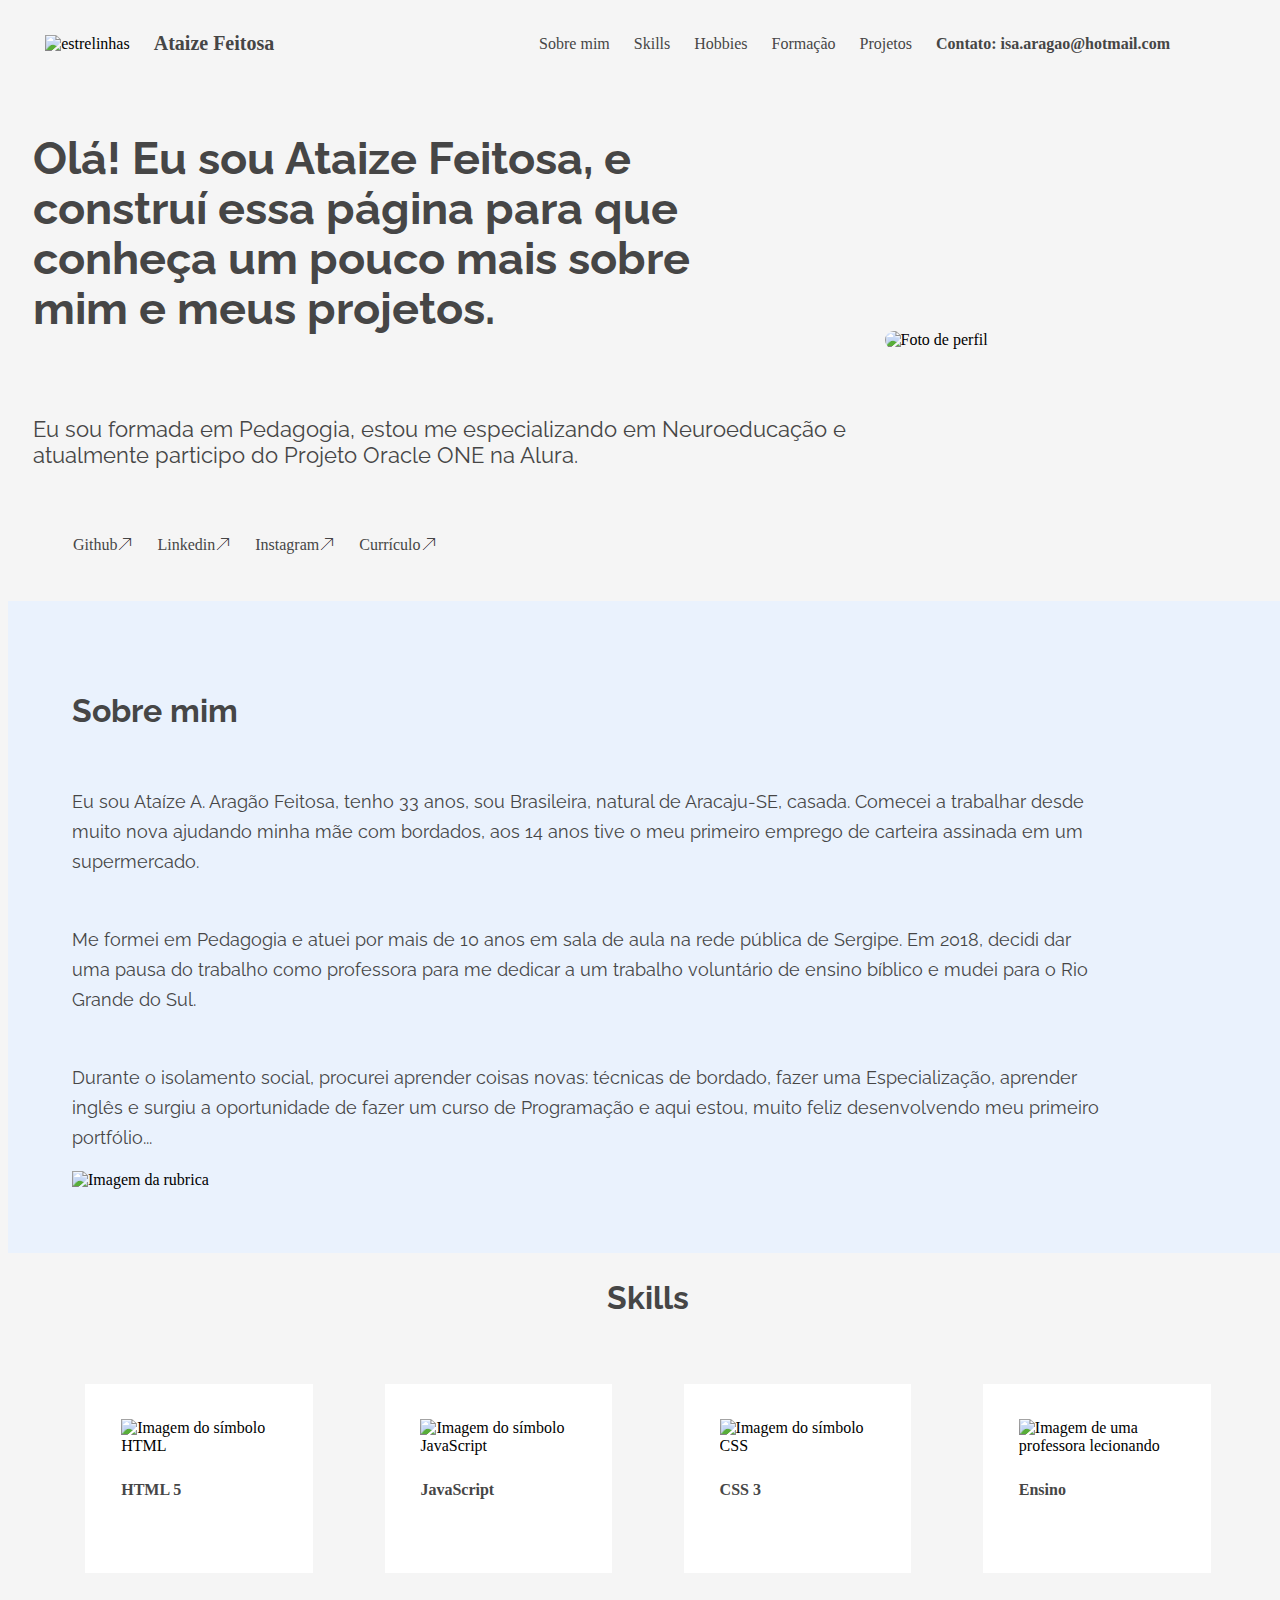
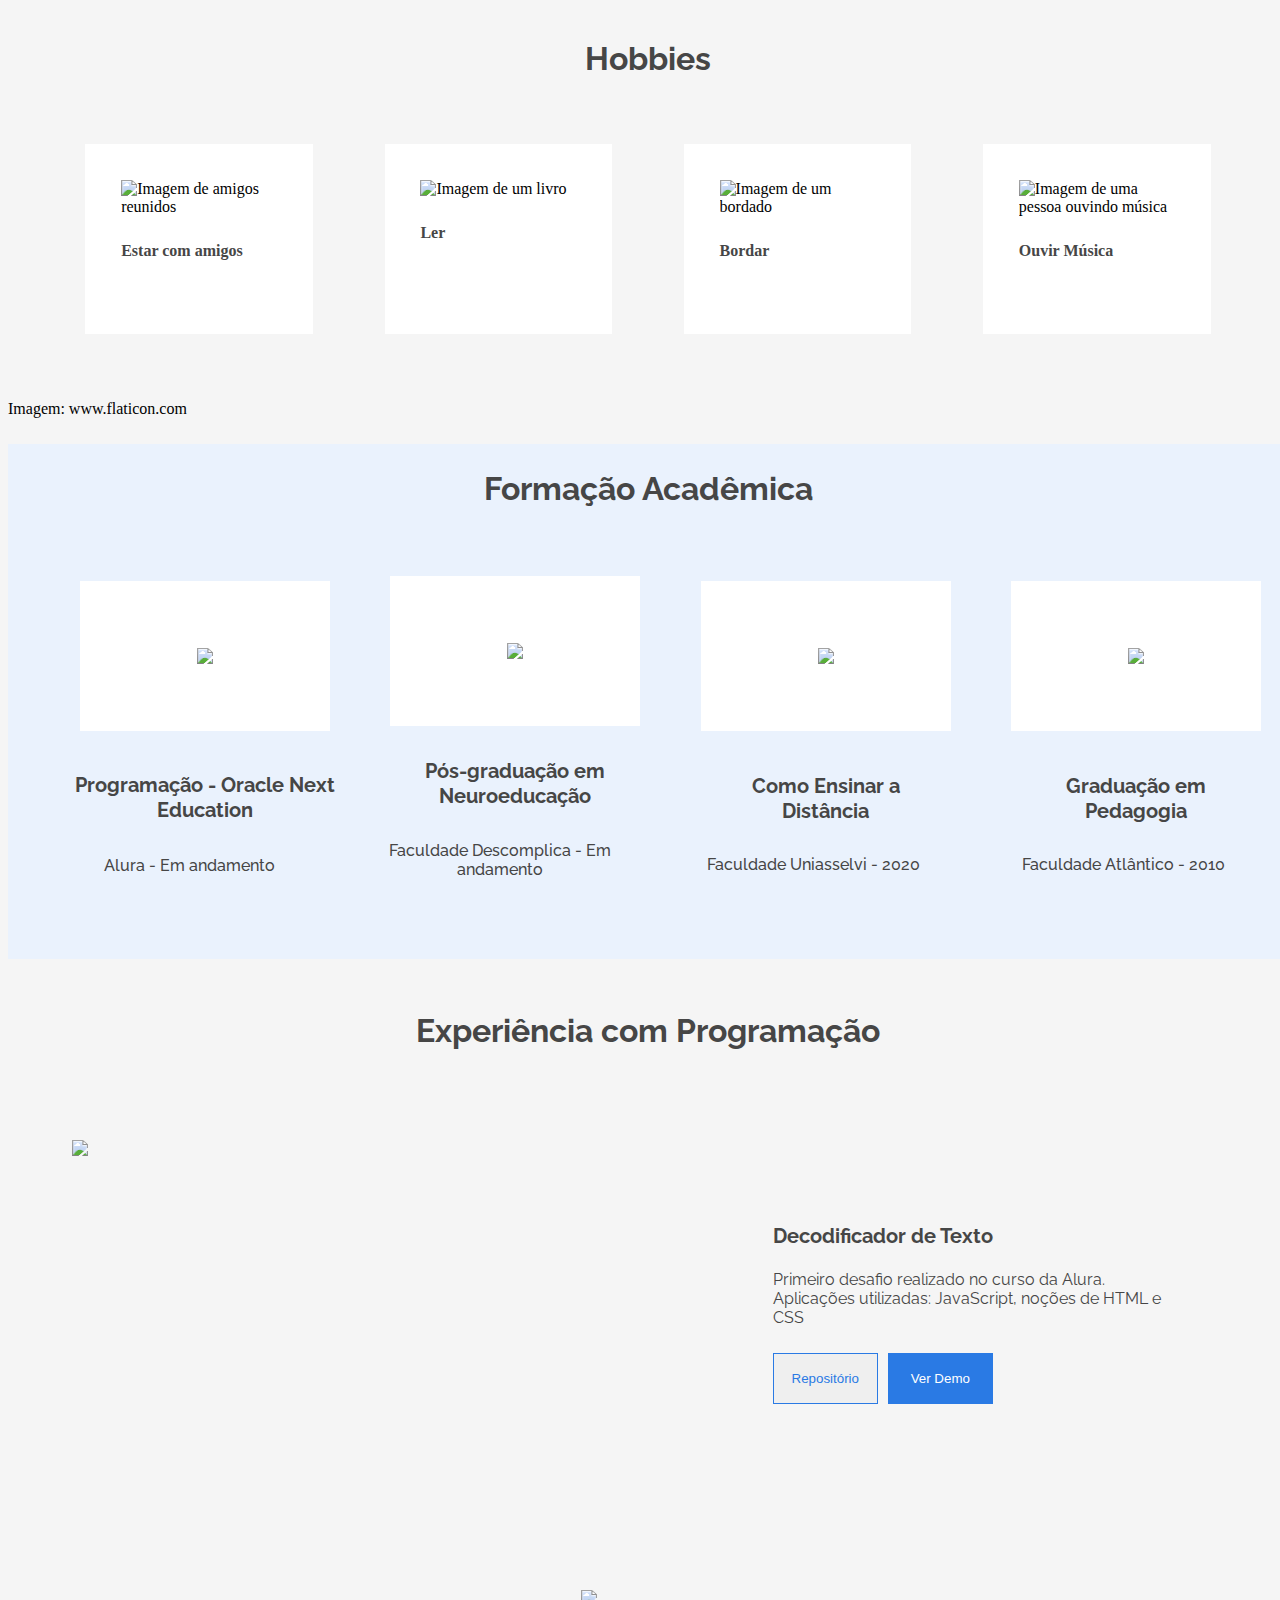
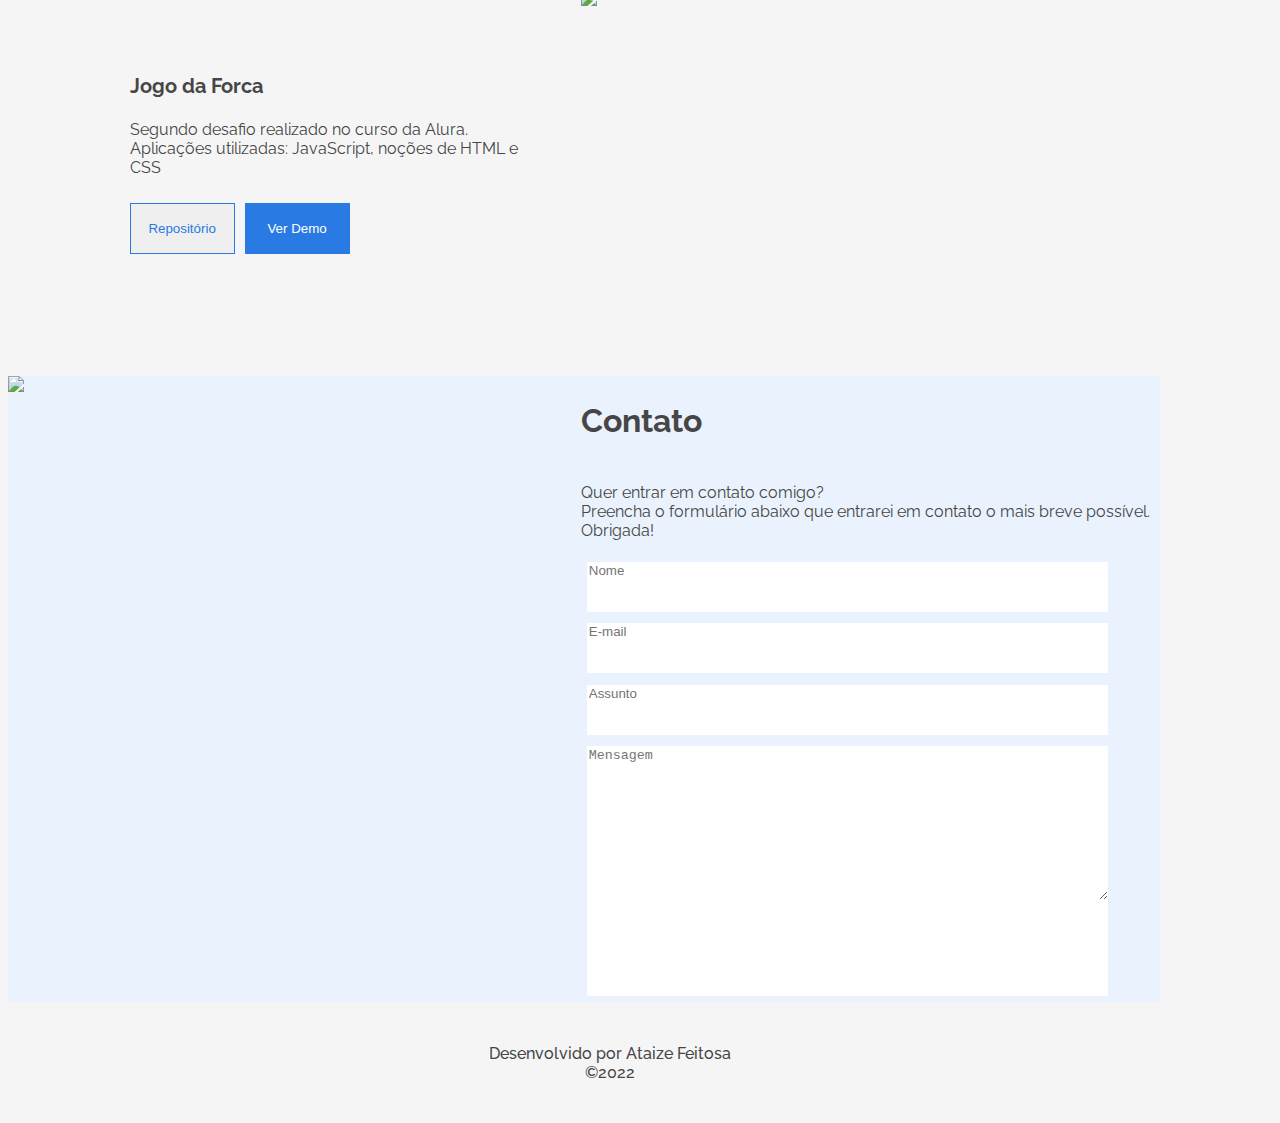
==== index.html @ f6148234 "Melhorando Portfólio" ====
<!DOCTYPE html>
<html lang="pt-br">
	<head>
		<meta charset="UTF-8">
		<meta name="viewport" content="width=device-width initial-scale=1.0">
		<title>Ataize Feitosa</title>
		<link rel="preconnect" href="https://fonts.googleapis.com">
		<link rel="preconnect" href="https://fonts.gstatic.com" crossorigin>
		<link href="https://fonts.googleapis.com/css2?family=Raleway:wght@400;700&display=swap" rel="stylesheet">
		<link rel="stylesheet" href="./css/reset.css">
		<link rel="stylesheet" href="./css/style.css">
		
	</head>
	<body>
		<header class="cabecalho">
		<div class="cabecalho__principal">
			<img class="cabecalho__imagem" alt="estrelinhas" src="./css/apresentacao/vetor.png"><a class="cabecalho__nome" href="#ataize">Ataize Feitosa</a>			
			<nav class="cabecalho__itens">
				<a class="cabecalho__item" href="#sobre-ataize">Sobre mim</a>
				<a class="cabecalho__item" href="#minhas-skills">Skills</a>
				<a class="cabecalho__item" href="#meus-hobbies">Hobbies</a>
				<a class="cabecalho__item" href="#minha-formacao">Formação</a>
				<a class="cabecalho__item" href="#meus-projetos">Projetos</a>	
				<a class="cabecalho__item email" href="#meu-contato">Contato: isa.aragao@hotmail.com</a>
			</nav>
		</div>
	</header>
		<main>
			<section class="menu">
				
				<section class="menu__principal">
					<h1 class="menu__titulo" id="ataize"> Olá! Eu sou Ataize Feitosa, e construí essa página para que conheça um pouco mais sobre mim e meus projetos.</h1>
					<p class="menu__descricao">Eu sou formada em Pedagogia, estou me especializando em Neuroeducação e atualmente participo do Projeto Oracle ONE na Alura.</p>
					<nav>
						<ul class="menu__redes">
							<a class="menu__rede" href="https://github.com/Ataize">Github</a>
							<a class="menu__rede" href="https://www.linkedin.com/in/ataizefeitosa/">Linkedin</a>
							<a class="menu__rede" href="https://www.instagram.com/ataizefeitosa/">Instagram</a>
							<a class="menu__rede">Currículo</a>
						</ul>
					</nav>

				</section>
				<img class="menu__foto" alt="Foto de perfil" src="./css/apresentacao/foto.png">
			</section>

			<section class="sobre" id="sobre-ataize">
				<div class="sobre__caixa">
					<h2 class="sobre__subtitulo">Sobre mim</h2>

					<p class="sobre__texto">Eu sou Ataíze A. Aragão Feitosa, tenho 33 anos, sou Brasileira, natural de Aracaju-SE, casada. Comecei a trabalhar desde muito nova ajudando minha mãe com bordados, aos 14 anos tive o meu primeiro emprego de carteira assinada em um supermercado.</p>

					<p class="sobre__texto">Me formei em Pedagogia e atuei por mais de 10 anos em sala de aula na rede pública de Sergipe. Em 2018, decidi dar uma pausa do trabalho como professora para me dedicar a um trabalho voluntário de ensino bíblico e mudei para o Rio Grande do Sul.</p>

					<p class="sobre__texto">Durante o isolamento social, procurei aprender coisas novas: técnicas de bordado, fazer uma Especialização, aprender inglês e surgiu a oportunidade de fazer um curso de Programação e aqui estou, muito feliz desenvolvendo meu primeiro portfólio...</p>
					<img class="sobre__rubrica" alt="Imagem da rubrica" src="./css/sobre/rubrica.png">
				</div>
			</section>

			<section class="Skills">
				
				<div class="skills__caixa">
					<h2 class="subtitulo" id="minhas-skills">Skills</h2>
					<nav>
						<ul class="skills__itens">
							<li class="skills__item"><img class="skills__imagem" alt="Imagem do símbolo HTML" src="./css/skills/html3.png"><p class="skills__descricao">HTML 5</p></li>
							<li class="skills__item"><img class="skills__imagem" alt="Imagem do símbolo JavaScript" src="./css/skills/js3.png"><p class="skills__descricao">JavaScript</p></li>
							<li class="skills__item"><img class="skills__imagem" alt="Imagem do símbolo CSS" src="./css/skills/css3.png"><p class="skills__descricao">CSS 3</p></li>
							<li class="skills__item"><img class="skills__imagem" alt="Imagem de uma professora lecionando" src="./css/skills/aula.png"><p class="skills__descricao">Ensino</p></li>
						</ul>			
					</nav>
				
					<h2 class="subtitulo" id="meus-hobbies">Hobbies</h2>
					<nav>
						<ul class="skills__itens">
							<li class="skills__item"><img class="skills__imagem" alt="Imagem de amigos reunidos" src="./css/hobbies/amigo.png"><p class="skills__descricao">Estar com amigos</p></li>
							<li class="skills__item"><img class="skills__imagem" alt="Imagem de um livro" src="./css/hobbies/ler.png"><p class="skills__descricao">Ler</p></li>
							<li class="skills__item"><img class="skills__imagem" alt="Imagem de um bordado" src="./css/hobbies/bordado.png"><p class="skills__descricao">Bordar</p></li>
							<li class="skills__item"><img class="skills__imagem" alt="Imagem de uma pessoa ouvindo música" src="./css/hobbies/musica.png"><p class="skills__descricao">Ouvir Música</p></li>
						</ul href="https://www.flaticon.com/br/autores/srip" class="fonte">Imagem: www.flaticon.com			
					</nav>
				</div>
			</section>

			<section class="formacao">
				<h2 class="formacao__subtitulo" id="minha-formacao">Formação Acadêmica</h2>
				<section class="formacao__instituicao">
					<div class="formacao__caixa">
                   		<div class="formacao__imagem"><img src="./css/formacao/alura.png"></div>
                   		<div class="formacao__conteudo">
                        	<h4 class="formacao__titulo">Programação - Oracle Next Education</h4>
                        	<p class="formacao__descricao">Alura - Em andamento</p>
                    	</div>
                 </div>

                 <div class="formacao__caixa">
                   <div class="formacao__imagem"><img src="./css/formacao/descomplica1.png"></div>
                   <div class="formacao__conteudo">
                        <h4 class="formacao__titulo">Pós-graduação em Neuroeducação</h4>
                        <p class="formacao__descricao">Faculdade Descomplica - Em andamento</p>
                    </div>
                 </div>

                  <div class="formacao__caixa">
                   <div class="formacao__imagem"><img src="./css/formacao/uniasselvi1.jpg"></div>
                    <div class="formacao__conteudo">
                        <h4 class="formacao__titulo">Como Ensinar a Distância</h4>
                        <p class="formacao__descricao">Faculdade Uniasselvi - 2020</p>
                    </div>
                 </div>

                  <div class="formacao__caixa">
                   <div class="formacao__imagem"><img src="./css/formacao/atlantico.jpeg"></div>
                    <div class="formacao__conteudo">
                        <h4 class="formacao__titulo">Graduação em Pedagogia</h4>
                        <p class="formacao__descricao">Faculdade Atlântico - 2010</p>
                    </div>
                 </div>
			</section>
               
			</section>

			<section class="experiencia" id="meus-projetos">
				<h2 class="experiencia__titulo">Experiência com Programação</h2>
				
				<div class="experiencia__projetos">
					<img src="./css/experiencia/decodificador.png" class="experiencia__imagem">
					<div class="experiencia__projeto">
						<h4 class="experiencia__nome">Decodificador de Texto</h4>
						<p class="experiencia__descricao">Primeiro desafio realizado no curso da Alura.<br> Aplicações utilizadas: JavaScript, noções de HTML e CSS</p>
						<div class="experiencia__botoes"><a href="https://github.com/Ataize/ChallengeOne-Decodificador"><button class="experiencia__repositorio">Repositório</button></a>
						<a href="https://ataize.github.io/ChallengeOne-Decodificador/"><button class="experiencia__demo">Ver Demo</button></a></div>
					</div>
				</div>
				<div class="experiencia__projetos">
					<div class="experiencia__projeto">
						<h4 class="experiencia__nome">Jogo da Forca</h4>
						<p class="experiencia__descricao">Segundo desafio realizado no curso da Alura.<br> Aplicações utilizadas: JavaScript, noções de HTML e CSS</p>
						<div class="experiencia__botoes"><a href="https://github.com/Ataize/Jogo-da-Forca--ChallengeONE"><button class="experiencia__repositorio">Repositório</button></a>
						<a href="https://ataize.github.io/Jogo-da-Forca--ChallengeONE/"><button class="experiencia__demo">Ver Demo</button></a></div>
					</div>
					<img src="./css/experiencia/forca.png" class="experiencia__imagem">
				</div>
			</section>

			<section class="contato" id="meu-contato">
				<img class="contato__imagem" src="./css/contato.png">
				<div class="contato__caixa">
					<h2 class="sobre__subtitulo">Contato</h2>
					<p class="contato__descricao">Quer entrar em contato comigo?<br>Preencha o formulário abaixo que entrarei em contato o mais breve possível.<br> Obrigada!</p>
					<form class="contato__formulario">
						<div class="contato__informacao">
						<input class="contato__input" type="text" id="nomesobrenome" class="input-padrao" required placeholder="Nome"></div>
						

						<div class="contato__informacao" ><input class="contato__input" type="email" id="e-mail" class="input-padrao" required placeholder="E-mail"></div>

						<div  class="contato__informacao"><input class="contato__input" type="text" id="assunto" class="input-padrao" required placeholder="Assunto"></div>

						<div class="contato__informacao mensagem"><textarea class="contato__input" cols="70" rows="10" id="mensagem" class="input-padrao" placeholder="Mensagem"></textarea required></div>
				</div>
				
			</section>
		</main>
			
		<footer>
			<p class="rodape">Desenvolvido por Ataize Feitosa <br>&copy;2022</p>
	</footer>
	</body>	
</html>
---- css/style.css ----
body {
	background: #f5f5f5;
	width: 100%;
}
.cabecalho {
	background: #F5F5F5;
	width: 97%;
}
.cabecalho__principal {
	display: flex;
	align-items: center;
	margin-left: 3%;
 }
.cabecalho__nome {
	display: flex;
	height: 20%;
	width: 30%;
	margin: 2%;
	text-decoration: none;
	font-weight: bold;
	color: #464646;
	font-size: 20px;

}
.cabecalho__nome:hover {
	font-size: 25px;
	font-weight: bold;
}
.cabecalho__item {
	display: flex-row;
	text-decoration: none;
	padding-right: 20px;
	color: #464646;

}
.cabecalho__item:hover {
	font-size: 1.1em;
	font-weight: bold;
}
.email {
	font-weight: bold;
}
.menu {
	
	display: flex;
	flex-direction: row;
	justify-content: space-evenly;
	align-items: center;
	width: 90%;
}
.menu__foto {	
	
	position: static;
	width: 30%;
	height: 30%;
	border-radius: 180px;
}
.menu__principal {
	display: flex;
	flex-direction: column;
	align-items: flex-start;
	padding: 25px;
	width: 90%;
}
.menu__titulo {
	font-family: Raleway;
	font-style: normal;
	font-weight: bold;
	font-size: 45px;
	line-height: 50px;
	color: #464646;
	width: 90%;
}
.menu__descricao {
	font-family: Raleway;
	font-style: normal;
	font-weight: normal;
	font-size: 22px;
	line-height: 26px;
	color: #464646;
	padding-top: 30px;

}
.menu__redes {
	position: static;
	width: 467px;
	height: 24px;
	left: 0px;
	top: 222px;
	padding-top: 30px;
	text-decoration: none;top: 132px

}
.menu__rede {

	text-decoration: none;
	flex: none;
	order: 2;
	flex-grow: 0;
	margin: 14px 0px;
	color: #464646;
	margin-right: 20px;
}
.menu__rede:after {
	content: "🡥";
}
.menu__rede:hover {
	cursor: pointer;
	font-weight: bold;
}
.sobre {
	background: #EAF2FD;
	display: flex;
	flex-direction: column;
	align-items: center;
	padding: 64px;
	position: static;
	width: 90%;
	height: 30%;
	left: 0px;
	top: 520px;
}
.sobre__subtitulo {
	font-family: Raleway;
	font-size: 32px;
	font-style: normal;
	font-weight: 700;
	line-height: 38px;
	letter-spacing: 0em;
	text-align: left;
	color: #464646;
}
.sobre__texto {
	font-family: Raleway;
	font-style: normal;
	font-weight: normal;
	font-size: 18px;
	line-height: 30px;
	color: #464646;
	padding-top: 30px;
	width: 90%;
}
.sobre__rubrica {
	position: static;
	width: 140px;
	height: 52px;
	left: 0px;
	top: 203px;
}
.skills {
	display: flex;
	flex-direction: row;
	flex-wrap: wrap;
	align-items: flex-start;
}

.subtitulo {
	font-family: Raleway;
	font-style: normal;
	font-weight: bold;
	font-size: 32px;
	line-height: 38px;
	text-align: center;
	color: #464646;
}
.skills__itens {
	display: flex;
	flex-direction: row;
	justify-content: space-around;
	flex-wrap: wrap;
	margin: 2%;
	padding: 16px;

	
}
.skills__item {
	background: #FFFFFF;
	width: 156px;
	height: 118px;
	margin: 2%;
	display: flex;
	flex-direction: column;
	align-items: flex-start;
	padding: 3%;
	flex-wrap: wrap;

}
.skills__descricao {
	padding: 10px 0 0 0;
	color: #464646;
	font-weight: bold;
}
.fonte {
	font-size: 1px;
	align-self: flex-end;
}
.formacao {
	background: #EAF2FD;
	width: 100%;
	
}
.formacao__subtitulo {
	font-family: Raleway;
	font-size: 32px;
	font-style: normal;
	font-weight: bold;
	line-height: 38px;
	letter-spacing: 0em;
	text-align: center;
	color: #464646;
	padding: 2%;
}
.formacao__instituicao {
	display: flex;
	flex-direction: row;
	flex-wrap: wrap;
	justify-content: space-around;
	margin: 2%;
	padding: 16px;
	width: 97%;
}
.formacao__caixa {
	
	display: flex;
	flex-direction: column;
	margin-bottom: 3rem;
	width: 25%;
	justify-content: space-around;
	align-items: center;
}	
.formacao__imagem {
	background: #FFFFFF;
	display: flex;
	flex-direction: row;
	justify-content: space-around;
	align-items: center;
	
	width: 250px;
	height: 150px;
	
}
.formacao__titulo{

	font-family: Raleway;
	font-style: normal;
	font-weight: bold;
	font-size: 20px;
	line-height: 25px;
	color: #464646;
	padding: 2%;
	justify-content: center;
	text-align: center;
	
}
.formacao__descricao {
	font-family: Raleway;
	font-style: normal;
	font-weight: 500;
	font-size: 16px;
	line-height: 19px;
	color: #464646;
	width: 90%;
	text-align: center;
}
.experiencia {
	display: flex;
	flex-direction: column;
	justify-content: center;
}
.experiencia__titulo {
	font-family: Raleway;
	font-style: normal;
	font-weight: bold;
	font-size: 32px;
	line-height: 38px;
	text-align: center;
	color: #464646;
}
.experiencia__projetos {
	display: flex;
	justify-content: space-around;
	margin: 5%;
}
.experiencia__imagem {
	width: 60%;
}
.experiencia__projeto {
	display: flex;
	flex-direction: column;
	justify-content: center;
	margin: 5%;
}
.experiencia__nome {
	font-family: Raleway;
	font-style: normal;
	font-weight: bold;
	font-size: 20px;
	line-height: 25px;
	color: #464646;
	justify-content: center;
	text-align: left;
	margin-bottom: 5px;
}
.experiencia__descricao {
	font-family: Raleway;
	font-style: normal;
	font-size: 16px;
	line-height: 19px;
	color: #464646;
}
.experiencia__botoes {
	display: flex;
	flex-direction: row;
	align-items: flex-start;
	padding: 0px;
	margin-top: 10px;
}
.experiencia__repositorio {
	position: static;
	width: 105px;
	height: 51px;
	left: 132px;
	top: 0px;
	color: #2A7AE4;
	border: 1px solid #2A7AE4;
	box-sizing: border-box;
	margin-right: 10px;
}
.experiencia__repositorio:hover {
	cursor: pointer;
	font-weight: bold;
	color: #5595E9;
	border: 2px solid #5595E9;
}
.experiencia__demo {
	position: static;
	width: 105px;
	height: 51px;
	left: 132px;
	top: 0px;
	background: #2A7AE4;
	border: 1px solid #2A7AE4;
	box-sizing: border-box;
	color: white;
	transform: 1s;
}
.experiencia__demo:hover {
	cursor: pointer;
	font-weight: bold;
	background: #4D4DFF;
}
.contato {
	background: #EAF2FD;
	width: 90%;
	display: flex;
	
}
.contato__imagem {
	position: static;
	width: 60%;
	
	left: 0px;
	top: 65.5px;
}
.contato__caixa {
	display: flex;
	flex-direction: column;
	padding-left: 5%;

}
.contato__descricao {
	font-family: Raleway;
	font-style: normal;
	font-size: 16px;
	line-height: 19px;
	color: #464646;
	
}
.contato__formulario {
	display: flex;
	flex-direction: column;
	align-items: flex-start;
	padding: 0px;
	
}
.contato__informacao {
	display: flex;
	flex-direction: column;
	background: white;
	font-family: Raleway;
	font-style: normal;
	font-size: 16px;
	font-weight: 500;
	line-height: 19px;
	color: #464646;
	width: 90%;
	height: 50px;
	left: 0px;
	top: 264px;
	margin: 1%;


}
.mensagem {
	height: 250px;
}
.contato__input {
	border: none;
}
.rodape {
	text-align: center;
	font-family: Raleway;
	font-style: normal;
	font-weight: 500;
	font-size: 16px;
	line-height: 19px;
	color: #464646;
	width: 90%;
	padding: 2%;
}

#fonte {
	font-size: 1%;
	text-align: right;
}
@media (max-width: 768px){
	.cabecalho__item {
		display:none;
	}
	.email {
		font-family: Relaway;
		color: #464646;
		display: flex;
		font-weight: normal;
		align-self: flex-start;
		
	}
	.menu {
		display: flex;
		flex-direction: column;
		align-items: flex-start;
		width: 100%;
	}
	
	.menu__foto {
		order:  -1;
	}
	.menu__principal {
		display: flex;
		flex-direction: column;
		
	
	}
	.menu__titulo {
		font-size: 30px;
		line-height: 35px;
		width: 100%;
		text-align: justify;

	}
	.menu__rede {
		margin: auto;
	}
	.sobre {
		display: flex;
		justify-content: center;
		padding-left: 64px;
		
		
	}
	.skills {
		display: flex;
		flex-direction: column;
		align-items: center;
		padding: 16px;
	}
	.formacao__instituicao {
		display: flex;
		flex-direction: column;
		align-items: center;
		padding: 16px;
	}

	.experiencia__projetos {
		display: flex colum;
		justify-content: center;
		flex-wrap: wrap;
	}

	.experiencia__imagem {
		width: 100%;
		order: -1;
	}
	.contato {
		display: flex;
		flex-direction: column;
		flex-wrap: wrap;
	}

}
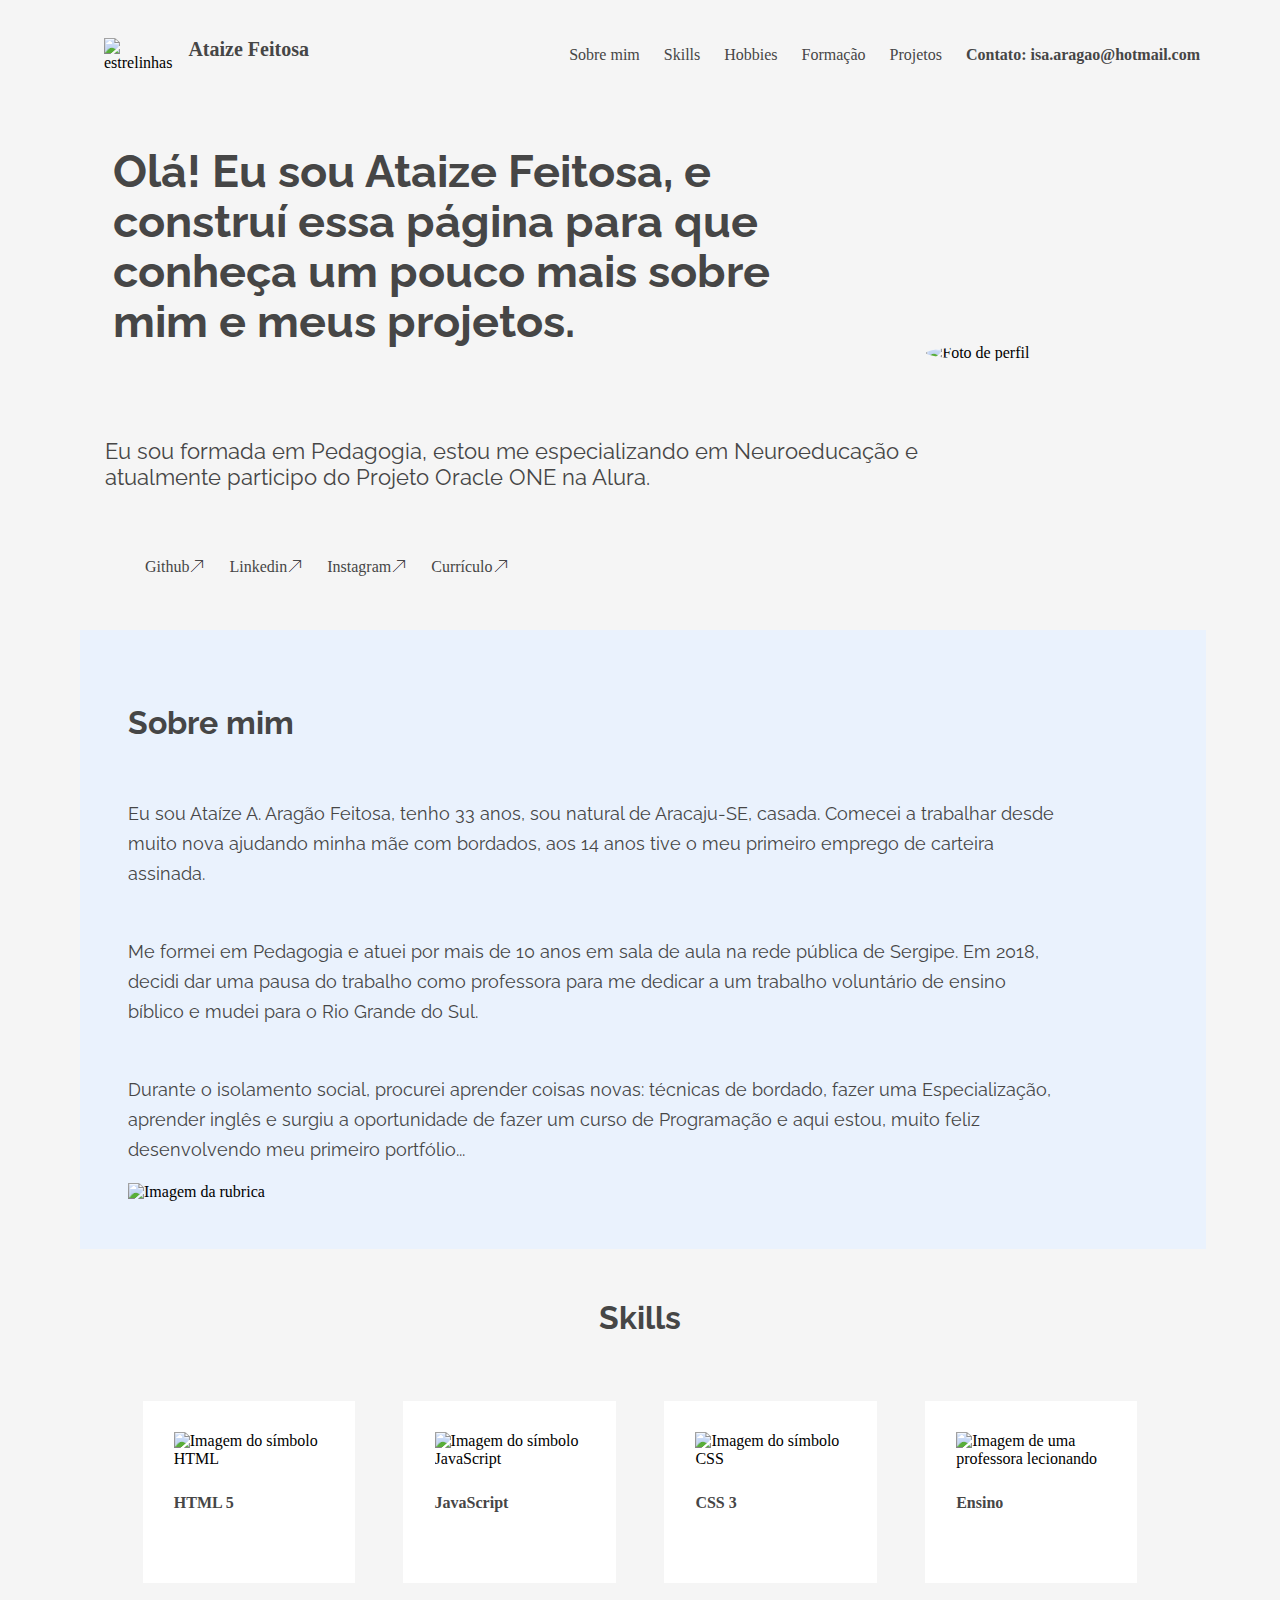
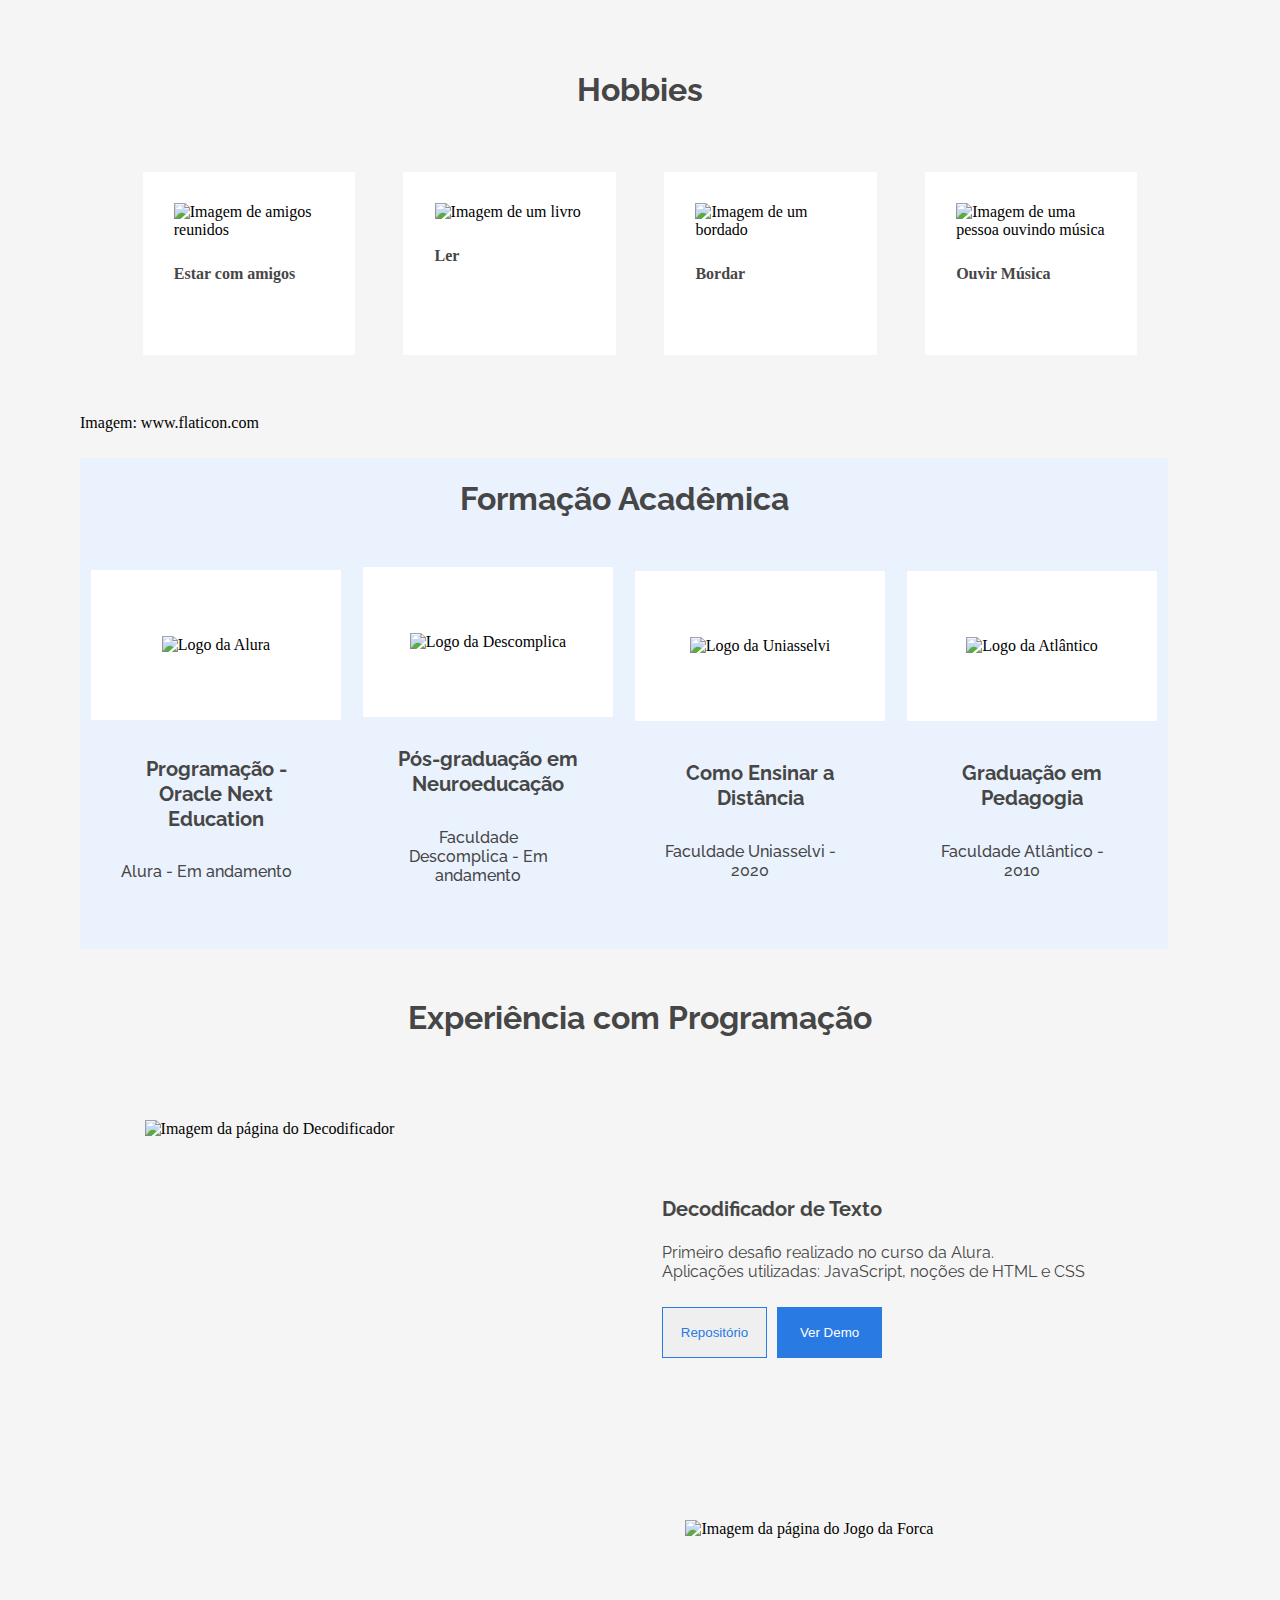
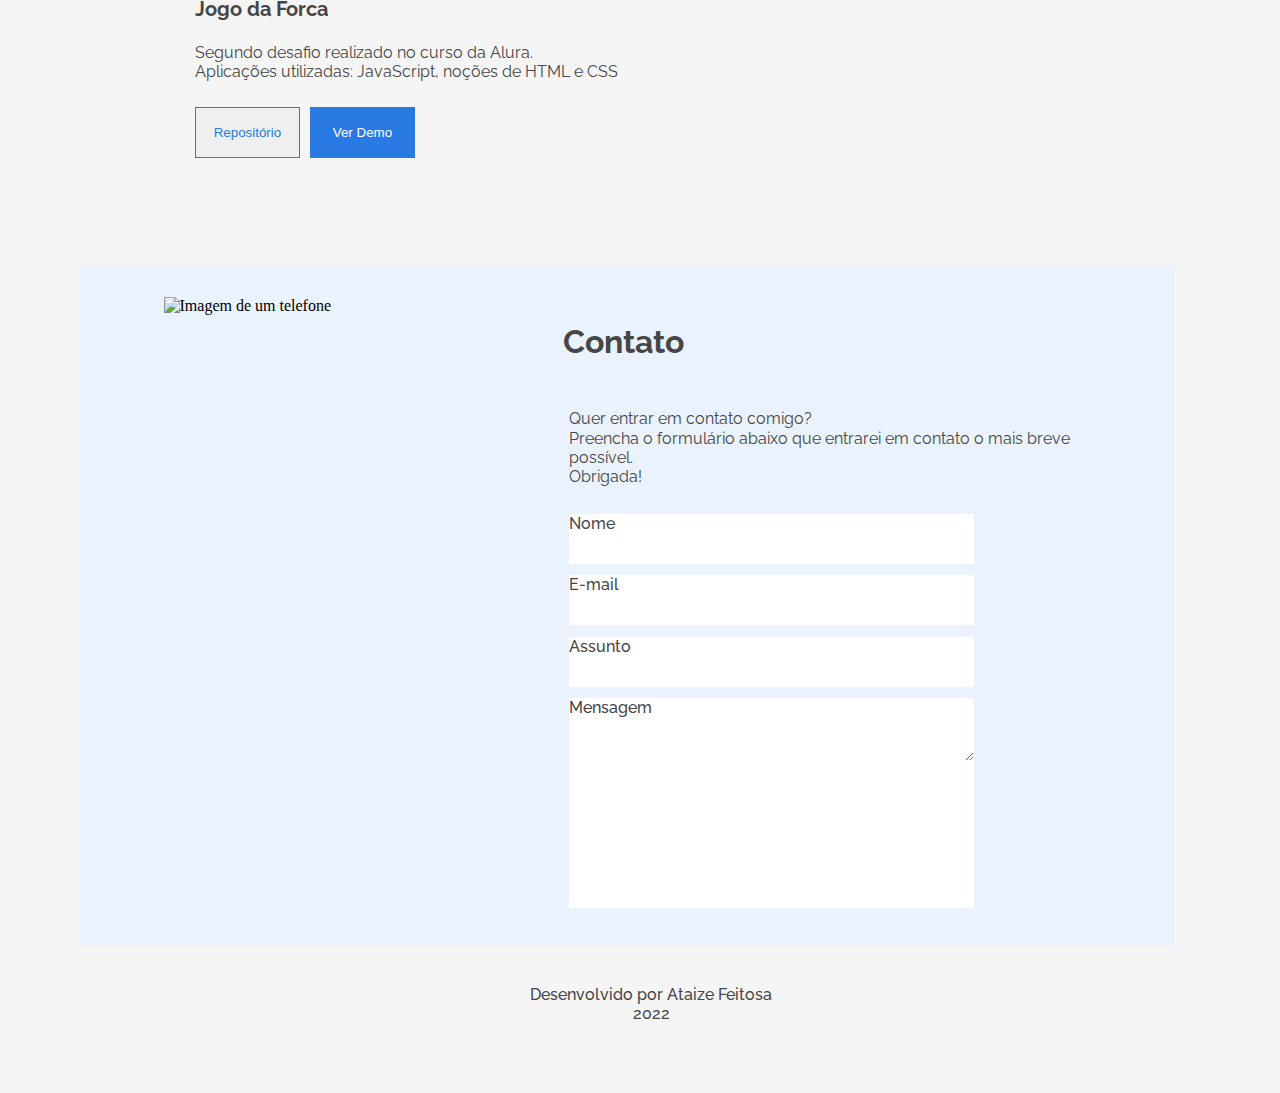
==== commit be976e39: "Ajustes portfólio" ====
--- a/index.html
+++ b/index.html
@@ -8,13 +8,25 @@
 		<link rel="preconnect" href="https://fonts.gstatic.com" crossorigin>
 		<link href="https://fonts.googleapis.com/css2?family=Raleway:wght@400;700&display=swap" rel="stylesheet">
 		<link rel="stylesheet" href="./css/reset.css">
-		<link rel="stylesheet" href="./css/style.css">
+		<link rel="stylesheet" href="./css/base.css">
+		<link rel="stylesheet" href="./css/cabecalho.css">
+		<link rel="stylesheet" href="./css/menu.css">
+		<link rel="stylesheet" href="./css/sobre.css">
+		<link rel="stylesheet" href="./css/skills.css">
+		<link rel="stylesheet" href="./css/formacao.css"
+		><link rel="stylesheet" href="./css/experiencia.css">
+		<link rel="stylesheet" href="./css/contato.css">
+		<link rel="stylesheet" href="./css/rodape.css">
+
 		
 	</head>
 	<body>
 		<header class="cabecalho">
 		<div class="cabecalho__principal">
-			<img class="cabecalho__imagem" alt="estrelinhas" src="./css/apresentacao/vetor.png"><a class="cabecalho__nome" href="#ataize">Ataize Feitosa</a>			
+			<div class="cabecalho__principal-nome">
+			<img class="cabecalho__imagem" alt="estrelinhas" src="./img/vetor.png"><a class="cabecalho__nome" href="#ataize">Ataize Feitosa</a>
+			</div>
+			<div>			
 			<nav class="cabecalho__itens">
 				<a class="cabecalho__item" href="#sobre-ataize">Sobre mim</a>
 				<a class="cabecalho__item" href="#minhas-skills">Skills</a>
@@ -23,6 +35,7 @@
 				<a class="cabecalho__item" href="#meus-projetos">Projetos</a>	
 				<a class="cabecalho__item email" href="#meu-contato">Contato: isa.aragao@hotmail.com</a>
 			</nav>
+			</div>
 		</div>
 	</header>
 		<main>
@@ -31,7 +44,7 @@
 				<section class="menu__principal">
 					<h1 class="menu__titulo" id="ataize"> Olá! Eu sou Ataize Feitosa, e construí essa página para que conheça um pouco mais sobre mim e meus projetos.</h1>
 					<p class="menu__descricao">Eu sou formada em Pedagogia, estou me especializando em Neuroeducação e atualmente participo do Projeto Oracle ONE na Alura.</p>
-					<nav>
+					<nav class="menu__redesSociais">
 						<ul class="menu__redes">
 							<a class="menu__rede" href="https://github.com/Ataize">Github</a>
 							<a class="menu__rede" href="https://www.linkedin.com/in/ataizefeitosa/">Linkedin</a>
@@ -41,19 +54,19 @@
 					</nav>
 
 				</section>
-				<img class="menu__foto" alt="Foto de perfil" src="./css/apresentacao/foto.png">
+				<img class="menu__foto" alt="Foto de perfil" src="./img/foto.png">
 			</section>
 
 			<section class="sobre" id="sobre-ataize">
 				<div class="sobre__caixa">
 					<h2 class="sobre__subtitulo">Sobre mim</h2>
 
-					<p class="sobre__texto">Eu sou Ataíze A. Aragão Feitosa, tenho 33 anos, sou Brasileira, natural de Aracaju-SE, casada. Comecei a trabalhar desde muito nova ajudando minha mãe com bordados, aos 14 anos tive o meu primeiro emprego de carteira assinada em um supermercado.</p>
+					<p class="sobre__texto">Eu sou Ataíze A. Aragão Feitosa, tenho 33 anos, sou natural de Aracaju-SE, casada. Comecei a trabalhar desde muito nova ajudando minha mãe com bordados, aos 14 anos tive o meu primeiro emprego de carteira assinada.</p>
 
 					<p class="sobre__texto">Me formei em Pedagogia e atuei por mais de 10 anos em sala de aula na rede pública de Sergipe. Em 2018, decidi dar uma pausa do trabalho como professora para me dedicar a um trabalho voluntário de ensino bíblico e mudei para o Rio Grande do Sul.</p>
 
 					<p class="sobre__texto">Durante o isolamento social, procurei aprender coisas novas: técnicas de bordado, fazer uma Especialização, aprender inglês e surgiu a oportunidade de fazer um curso de Programação e aqui estou, muito feliz desenvolvendo meu primeiro portfólio...</p>
-					<img class="sobre__rubrica" alt="Imagem da rubrica" src="./css/sobre/rubrica.png">
+					<img class="sobre__rubrica" alt="Imagem da rubrica" src="./img/rubrica.png">
 				</div>
 			</section>
 
@@ -61,22 +74,22 @@
 				
 				<div class="skills__caixa">
 					<h2 class="subtitulo" id="minhas-skills">Skills</h2>
-					<nav>
+					<nav class="skills__navegação">
 						<ul class="skills__itens">
-							<li class="skills__item"><img class="skills__imagem" alt="Imagem do símbolo HTML" src="./css/skills/html3.png"><p class="skills__descricao">HTML 5</p></li>
-							<li class="skills__item"><img class="skills__imagem" alt="Imagem do símbolo JavaScript" src="./css/skills/js3.png"><p class="skills__descricao">JavaScript</p></li>
-							<li class="skills__item"><img class="skills__imagem" alt="Imagem do símbolo CSS" src="./css/skills/css3.png"><p class="skills__descricao">CSS 3</p></li>
-							<li class="skills__item"><img class="skills__imagem" alt="Imagem de uma professora lecionando" src="./css/skills/aula.png"><p class="skills__descricao">Ensino</p></li>
+							<li class="skills__item"><img class="skills__imagem" alt="Imagem do símbolo HTML" src="./img/html3.png"><p class="skills__descricao">HTML 5</p></li>
+							<li class="skills__item"><img class="skills__imagem" alt="Imagem do símbolo JavaScript" src="./img/js3.png"><p class="skills__descricao">JavaScript</p></li>
+							<li class="skills__item"><img class="skills__imagem" alt="Imagem do símbolo CSS" src="./img/css3.png"><p class="skills__descricao">CSS 3</p></li>
+							<li class="skills__item"><img class="skills__imagem" alt="Imagem de uma professora lecionando" src="./img/aula.png"><p class="skills__descricao">Ensino</p></li>
 						</ul>			
 					</nav>
 				
 					<h2 class="subtitulo" id="meus-hobbies">Hobbies</h2>
 					<nav>
 						<ul class="skills__itens">
-							<li class="skills__item"><img class="skills__imagem" alt="Imagem de amigos reunidos" src="./css/hobbies/amigo.png"><p class="skills__descricao">Estar com amigos</p></li>
-							<li class="skills__item"><img class="skills__imagem" alt="Imagem de um livro" src="./css/hobbies/ler.png"><p class="skills__descricao">Ler</p></li>
-							<li class="skills__item"><img class="skills__imagem" alt="Imagem de um bordado" src="./css/hobbies/bordado.png"><p class="skills__descricao">Bordar</p></li>
-							<li class="skills__item"><img class="skills__imagem" alt="Imagem de uma pessoa ouvindo música" src="./css/hobbies/musica.png"><p class="skills__descricao">Ouvir Música</p></li>
+							<li class="skills__item"><img class="skills__imagem" alt="Imagem de amigos reunidos" src="./img/amigo.png"><p class="skills__descricao">Estar com amigos</p></li>
+							<li class="skills__item"><img class="skills__imagem" alt="Imagem de um livro" src="./img/ler.png"><p class="skills__descricao">Ler</p></li>
+							<li class="skills__item"><img class="skills__imagem" alt="Imagem de um bordado" src="./img/bordado.png"><p class="skills__descricao">Bordar</p></li>
+							<li class="skills__item"><img class="skills__imagem" alt="Imagem de uma pessoa ouvindo música" src="./img/musica.png"><p class="skills__descricao">Ouvir Música</p></li>
 						</ul href="https://www.flaticon.com/br/autores/srip" class="fonte">Imagem: www.flaticon.com			
 					</nav>
 				</div>
@@ -86,7 +99,7 @@
 				<h2 class="formacao__subtitulo" id="minha-formacao">Formação Acadêmica</h2>
 				<section class="formacao__instituicao">
 					<div class="formacao__caixa">
-                   		<div class="formacao__imagem"><img src="./css/formacao/alura.png"></div>
+                   		<div class="formacao__imagem"><img src="./img/alura.png" alt="Logo da Alura"></div>
                    		<div class="formacao__conteudo">
                         	<h4 class="formacao__titulo">Programação - Oracle Next Education</h4>
                         	<p class="formacao__descricao">Alura - Em andamento</p>
@@ -94,7 +107,7 @@
                  </div>
 
                  <div class="formacao__caixa">
-                   <div class="formacao__imagem"><img src="./css/formacao/descomplica1.png"></div>
+                   <div class="formacao__imagem"><img src="./img/descomplica1.png" alt="Logo da Descomplica"></div>
                    <div class="formacao__conteudo">
                         <h4 class="formacao__titulo">Pós-graduação em Neuroeducação</h4>
                         <p class="formacao__descricao">Faculdade Descomplica - Em andamento</p>
@@ -102,7 +115,7 @@
                  </div>
 
                   <div class="formacao__caixa">
-                   <div class="formacao__imagem"><img src="./css/formacao/uniasselvi1.jpg"></div>
+                   <div class="formacao__imagem"><img src="./img/uniasselvi1.jpg" alt="Logo da Uniasselvi"></div>
                     <div class="formacao__conteudo">
                         <h4 class="formacao__titulo">Como Ensinar a Distância</h4>
                         <p class="formacao__descricao">Faculdade Uniasselvi - 2020</p>
@@ -110,7 +123,7 @@
                  </div>
 
                   <div class="formacao__caixa">
-                   <div class="formacao__imagem"><img src="./css/formacao/atlantico.jpeg"></div>
+                   <div class="formacao__imagem"><img src="./img/atlantico.jpeg" alt="Logo da Atlântico"></div>
                     <div class="formacao__conteudo">
                         <h4 class="formacao__titulo">Graduação em Pedagogia</h4>
                         <p class="formacao__descricao">Faculdade Atlântico - 2010</p>
@@ -124,7 +137,7 @@
 				<h2 class="experiencia__titulo">Experiência com Programação</h2>
 				
 				<div class="experiencia__projetos">
-					<img src="./css/experiencia/decodificador.png" class="experiencia__imagem">
+					<img src="./img/decodificador.png" class="experiencia__imagem" alt="Imagem da página do Decodificador">
 					<div class="experiencia__projeto">
 						<h4 class="experiencia__nome">Decodificador de Texto</h4>
 						<p class="experiencia__descricao">Primeiro desafio realizado no curso da Alura.<br> Aplicações utilizadas: JavaScript, noções de HTML e CSS</p>
@@ -139,32 +152,32 @@
 						<div class="experiencia__botoes"><a href="https://github.com/Ataize/Jogo-da-Forca--ChallengeONE"><button class="experiencia__repositorio">Repositório</button></a>
 						<a href="https://ataize.github.io/Jogo-da-Forca--ChallengeONE/"><button class="experiencia__demo">Ver Demo</button></a></div>
 					</div>
-					<img src="./css/experiencia/forca.png" class="experiencia__imagem">
+					<img src="./img/forca.png" class="experiencia__imagem" alt="Imagem da página do Jogo da Forca">
 				</div>
 			</section>
 
 			<section class="contato" id="meu-contato">
-				<img class="contato__imagem" src="./css/contato.png">
+				<img class="contato__imagem" src="./img/contato.png" alt="Imagem de um telefone">
 				<div class="contato__caixa">
 					<h2 class="sobre__subtitulo">Contato</h2>
 					<p class="contato__descricao">Quer entrar em contato comigo?<br>Preencha o formulário abaixo que entrarei em contato o mais breve possível.<br> Obrigada!</p>
 					<form class="contato__formulario">
-						<div class="contato__informacao">
-						<input class="contato__input" type="text" id="nomesobrenome" class="input-padrao" required placeholder="Nome"></div>
+						<div class="contato__informacao"><label>Nome</label>
+						<input class="contato__input" type="text" id="nomesobrenome" class="input-padrao" required></div>
 						
 
-						<div class="contato__informacao" ><input class="contato__input" type="email" id="e-mail" class="input-padrao" required placeholder="E-mail"></div>
+						<div class="contato__informacao" ><label>E-mail</label><input class="contato__input" type="email" id="e-mail" class="input-padrao" required ></div>
 
-						<div  class="contato__informacao"><input class="contato__input" type="text" id="assunto" class="input-padrao" required placeholder="Assunto"></div>
+						<div  class="contato__informacao"><label>Assunto</label><input class="contato__input" type="text" id="assunto" class="input-padrao" required></div>
 
-						<div class="contato__informacao mensagem"><textarea class="contato__input" cols="70" rows="10" id="mensagem" class="input-padrao" placeholder="Mensagem"></textarea required></div>
+						<div class="contato__informacao mensagem"><label>Mensagem</label><textarea class="contato__input" cols="70" rows="10" id="mensagem" class="input-padrao"></textarea required></div>
 				</div>
 				
 			</section>
 		</main>
 			
 		<footer>
-			<p class="rodape">Desenvolvido por Ataize Feitosa <br>&copy;2022</p>
+			<p class="rodape">Desenvolvido por Ataize Feitosa <br>2022</p>
 	</footer>
 	</body>	
 </html>--- a/css/base.css
+++ b/css/base.css
@@ -0,0 +1,13 @@
+body {
+	background: #f5f5f5;
+	overflow-x: hidden;
+	padding: 2rem 5rem;
+	margin: 0 0 0 0;
+}
+@media (max-width: 768px){
+	body {
+		padding: .2rem;
+	}
+
+
+
--- a/css/cabecalho.css
+++ b/css/cabecalho.css
@@ -0,0 +1,57 @@
+.cabecalho {
+	background: #F5F5F5;
+	width: 100%;
+}
+.cabecalho__principal {
+	display: flex;
+	height: 5vh;
+	justify-content: space-between;
+	align-items: center;
+}
+ .cabecalho__principal-nome {
+ 	display: -webkit-box;
+ 	padding: 1.5rem;
+
+ }
+ .cabecalho__imagem {
+ 	padding-right: 1%;
+ }
+.cabecalho__nome {
+	display: flex;
+	text-decoration: none;
+	font-weight: bold;
+	color: #464646;
+	font-size: 20px;
+
+}
+.cabecalho__nome:hover {
+	font-size: 25px;
+	font-weight: bold;
+}
+.cabecalho__item {
+	display: flex-row;
+	text-decoration: none;
+	padding-right: 20px;
+	color: #464646;
+
+}
+.cabecalho__item:hover {
+	font-size: 1.1em;
+	font-weight: bold;
+}
+.email {
+	font-weight: bold;
+	padding-right: 0;
+}
+@media (max-width: 768px){
+	.cabecalho__item {
+		display:none;
+	}
+	.email {
+		font-family: Relaway;
+		color: #464646;
+		display: flex;
+		font-weight: normal;
+		align-self: flex-start;
+	}
+}--- a/css/menu.css
+++ b/css/menu.css
@@ -0,0 +1,92 @@
+.menu {
+	display: flex;
+	justify-content: space-between;
+	align-items: center;
+	width: 100%;
+	padding: 2rem 0;
+	
+}
+.menu__foto {	
+	width: 30%;
+	height: 30%;
+	border-radius: 100%;
+}
+.menu__principal {
+	display: flex;
+	flex-direction: column;
+	align-items: flex-start;
+	padding-left: 25px;
+	width: 90%;
+}
+.menu__titulo {
+	font-family: Raleway;
+	font-style: normal;
+	font-weight: bold;
+	font-size: 45px;
+	line-height: 50px;
+	color: #464646;
+	width: 90%;
+	padding: 1%;
+}
+.menu__descricao {
+	font-family: Raleway;
+	font-style: normal;
+	font-weight: normal;
+	font-size: 22px;
+	line-height: 26px;
+	color: #464646;
+	padding-top: 30px;
+
+}
+.menu__redes {
+	position: static;
+	width: 467px;
+	height: 24px;
+	left: 0px;
+	top: 222px;
+	padding-top: 30px;
+	text-decoration: none;
+}
+.menu__rede {
+	text-decoration: none;
+	flex: none;
+	order: 2;
+	flex-grow: 0;
+	margin: 14px 0px;
+	color: #464646;
+	margin-right: 20px;
+}
+.menu__rede:after {
+	content: "🡥";
+}
+.menu__rede:hover {
+	cursor: pointer;
+	font-weight: bold;
+}
+@media (max-width: 768px){
+		.menu {
+			display: flex;
+			flex-direction: column;
+			align-items: flex-start;
+			width: 100%;
+		}
+		.menu__foto {
+			order:  -1;
+		}
+		.menu__principal {
+			display: flex;
+			flex-direction: column;
+			
+		}
+		.menu__titulo {
+			font-size: 30px;
+			line-height: 35px;
+			width: 100%;
+			text-align: justify;
+		}
+		.menu__rede {
+			margin: auto;
+			
+			padding: .5rem;
+		}
+	}--- a/css/sobre.css
+++ b/css/sobre.css
@@ -0,0 +1,40 @@
+.sobre {
+	background: #EAF2FD;
+	display: flex;
+	flex-direction: column;
+	align-items: center;
+	padding: 3rem;
+	width: 92%;
+	top: 520px;
+}
+.sobre__subtitulo {
+	font-family: Raleway;
+	font-size: 32px;
+	font-style: normal;
+	font-weight: 700;
+	line-height: 38px;
+	text-align: left;
+	color: #464646;
+}
+.sobre__texto {
+	font-family: Raleway;
+	font-style: normal;
+	font-weight: normal;
+	font-size: 18px;
+	line-height: 30px;
+	color: #464646;
+	padding-top: 30px;
+	width: 90%;
+}
+.sobre__rubrica {
+	position: static;
+	width: 140px;
+	height: 52px;
+	left: 0px;
+	top: 203px;
+}
+@media (max-width: 768px){
+		.sobre {
+			display: flex;
+			justify-content: center;
+		}--- a/css/skills.css
+++ b/css/skills.css
@@ -0,0 +1,62 @@
+.skills {
+	display: flex;
+	flex-wrap: wrap;
+	align-items: flex-start;
+}
+
+.subtitulo {
+	font-family: Raleway;
+	font-style: normal;
+	font-weight: bold;
+	font-size: 32px;
+	line-height: 38px;
+	text-align: center;
+	color: #464646;
+	padding-top: 1.5rem;
+}
+.skills__itens {
+	display: flex;
+	flex-direction: row;
+	justify-content: space-around;
+	flex-wrap: wrap;
+	margin: 2%;
+	padding: 16px;
+
+	
+}
+.skills__item {
+	background: #FFFFFF;
+	width: 150px;
+	height: 120px;
+	margin: 2%;
+	display: flex;
+	flex-direction: column;
+	align-items: flex-start;
+	padding: 3%;
+	flex-wrap: wrap;
+
+}
+.skills__descricao {
+	padding: 10px 0 0 0;
+	color: #464646;
+	font-weight: bold;
+}
+.fonte {
+	font-size: .3rem;
+	justify-content: flex-end;
+}
+@media (max-width: 768px){
+		.skills {
+			display: flex;
+			flex-direction: column;
+			align-items: center;
+			padding: 16px;
+			padding-left: calc((100% - 156px)/2);
+        	padding-right: calc((100% - 156px)/2);
+		}
+		.skills__item {
+			width: 110px;
+			height: 110px;
+			margin: 1%;
+		}
+	}--- a/css/formacao.css
+++ b/css/formacao.css
@@ -0,0 +1,81 @@
+.formacao {
+	background: #EAF2FD;
+	width: 85vw;
+	
+}
+.formacao__subtitulo {
+	font-family: Raleway;
+	font-size: 32px;
+	font-style: normal;
+	font-weight: bold;
+	line-height: 38px;
+	letter-spacing: 0em;
+	text-align: center;
+	color: #464646;
+	padding: 2%;
+}
+.formacao__instituicao {
+	display: flex;
+	flex-direction: row;
+	flex-wrap: wrap;
+	justify-content: space-around;
+	width: 100%;
+}
+.formacao__caixa {
+	
+	display: flex;
+	flex-direction: column;
+	margin-bottom: 3rem;
+	width: 200px;
+	justify-content: space-around;
+	align-items: center;
+}	
+.formacao__imagem {
+	background: #FFFFFF;
+	display: flex;
+	flex-direction: row;
+	justify-content: space-around;
+	align-items: center;
+
+	
+	width: 250px;
+	height: 150px;
+	
+}
+.formacao__titulo{
+
+	font-family: Raleway;
+	font-style: normal;
+	font-weight: bold;
+	font-size: 20px;
+	line-height: 25px;
+	color: #464646;
+	padding: 2%;
+	justify-content: center;
+	text-align: center;
+	
+}
+.formacao__descricao {
+	font-family: Raleway;
+	font-style: normal;
+	font-weight: 500;
+	font-size: 16px;
+	line-height: 19px;
+	color: #464646;
+	width: 90%;
+	text-align: center;
+}
+@media (max-width: 768px){
+		.formacao {
+			width: 95vw;
+		}
+		.formacao__instituicao {
+			display: flex;
+			flex-direction: column;
+			align-items: center;
+			padding: 16px;
+			
+		}
+
+
+	}--- a/css/experiencia.css
+++ b/css/experiencia.css
@@ -0,0 +1,102 @@
+.experiencia {
+	display: flex;
+	flex-direction: column;
+	justify-content: center;
+	
+}
+.experiencia__titulo {
+	font-family: Raleway;
+	font-style: normal;
+	font-weight: bold;
+	font-size: 32px;
+	line-height: 38px;
+	text-align: center;
+	color: #464646;
+	padding-top: 1.5rem;
+}
+.experiencia__projetos {
+	display: flex;
+	justify-content: space-around;
+	margin: 5%;
+}
+.experiencia__imagem {
+	width: 60%;
+	max-width: 450px;
+}
+.experiencia__projeto {
+	display: flex;
+	flex-direction: column;
+	justify-content: center;
+	margin: 5%;
+}
+.experiencia__nome {
+	font-family: Raleway;
+	font-style: normal;
+	font-weight: bold;
+	font-size: 20px;
+	line-height: 25px;
+	color: #464646;
+	justify-content: center;
+	text-align: left;
+	margin-bottom: 5px;
+}
+.experiencia__descricao {
+	font-family: Raleway;
+	font-style: normal;
+	font-size: 16px;
+	line-height: 19px;
+	color: #464646;
+}
+.experiencia__botoes {
+	display: flex;
+	flex-direction: row;
+	align-items: flex-start;
+	padding: 0px;
+	margin-top: 10px;
+}
+.experiencia__repositorio {
+	position: static;
+	width: 105px;
+	height: 51px;
+	left: 132px;
+	top: 0px;
+	color: #2A7AE4;
+	border: 1px solid #2A7AE4;
+	box-sizing: border-box;
+	margin-right: 10px;
+}
+.experiencia__repositorio:hover {
+	cursor: pointer;
+	font-weight: bold;
+	color: #5595E9;
+	border: 2px solid #5595E9;
+}
+.experiencia__demo {
+	position: static;
+	width: 105px;
+	height: 51px;
+	left: 132px;
+	top: 0px;
+	background: #2A7AE4;
+	border: 1px solid #2A7AE4;
+	box-sizing: border-box;
+	color: white;
+	transform: 1s;
+}
+.experiencia__demo:hover {
+	cursor: pointer;
+	font-weight: bold;
+	background: #4D4DFF;
+}
+@media (max-width: 768px){
+		.experiencia__projetos {
+			display: flex colum;
+			justify-content: center;
+			flex-wrap: wrap;
+		}
+
+		.experiencia__imagem {
+			width: 100%;
+			order: -1;
+		}
+	}--- a/css/contato.css
+++ b/css/contato.css
@@ -0,0 +1,77 @@
+.contato {
+	background: #EAF2FD;
+	display: flex;
+	width: 92%;
+	height: 30%;
+	padding: 2rem;
+
+}
+.contato__imagem {
+	display: flex;
+	width: 60%;
+	max-width: 450px;
+	padding-left: 5%;
+	
+}
+.contato__caixa {
+	display: flex;
+	flex-direction: column;
+	justify-content: space-around;
+	padding-left: 5%;
+	width: 100%;
+
+}
+.contato__descricao {
+	font-family: Raleway;
+	font-style: normal;
+	font-size: 1rem;
+	line-height: 1.2rem;
+	color: #464646;
+	padding: 1%;
+	width: 90%;
+	
+}
+.contato__formulario {
+	display: flex;
+	flex-direction: column;
+	align-items: flex-start;
+	padding: 0px;
+	
+}
+.contato__informacao {
+	display: flex;
+	flex-direction: column;
+	background: white;
+	font-family: Raleway;
+	font-style: normal;
+	font-size: 16px;
+	font-weight: 500;
+	line-height: 19px;
+	color: #464646;
+	width: 70%;
+	height: 50px;
+	left: 0px;
+	top: 264px;
+	margin: 1%;
+
+}
+.mensagem {
+	height: 210px;
+}
+.contato__input {
+	border: none;
+	height: 40px;
+	
+}
+.contato__input:hover {
+	border: 1px solid #2A7AE4;
+}
+@media (max-width: 768px){
+		.contato {
+			display: flex;
+			flex-direction: column;
+			flex-wrap: wrap;
+			justify-content: center;
+		}
+
+	}--- a/css/rodape.css
+++ b/css/rodape.css
@@ -0,0 +1,11 @@
+.rodape {
+	text-align: center;
+	font-family: Raleway;
+	font-style: normal;
+	font-weight: 500;
+	font-size: 16px;
+	line-height: 19px;
+	color: #464646;
+	width: 90%;
+	padding: 2% 6%;
+}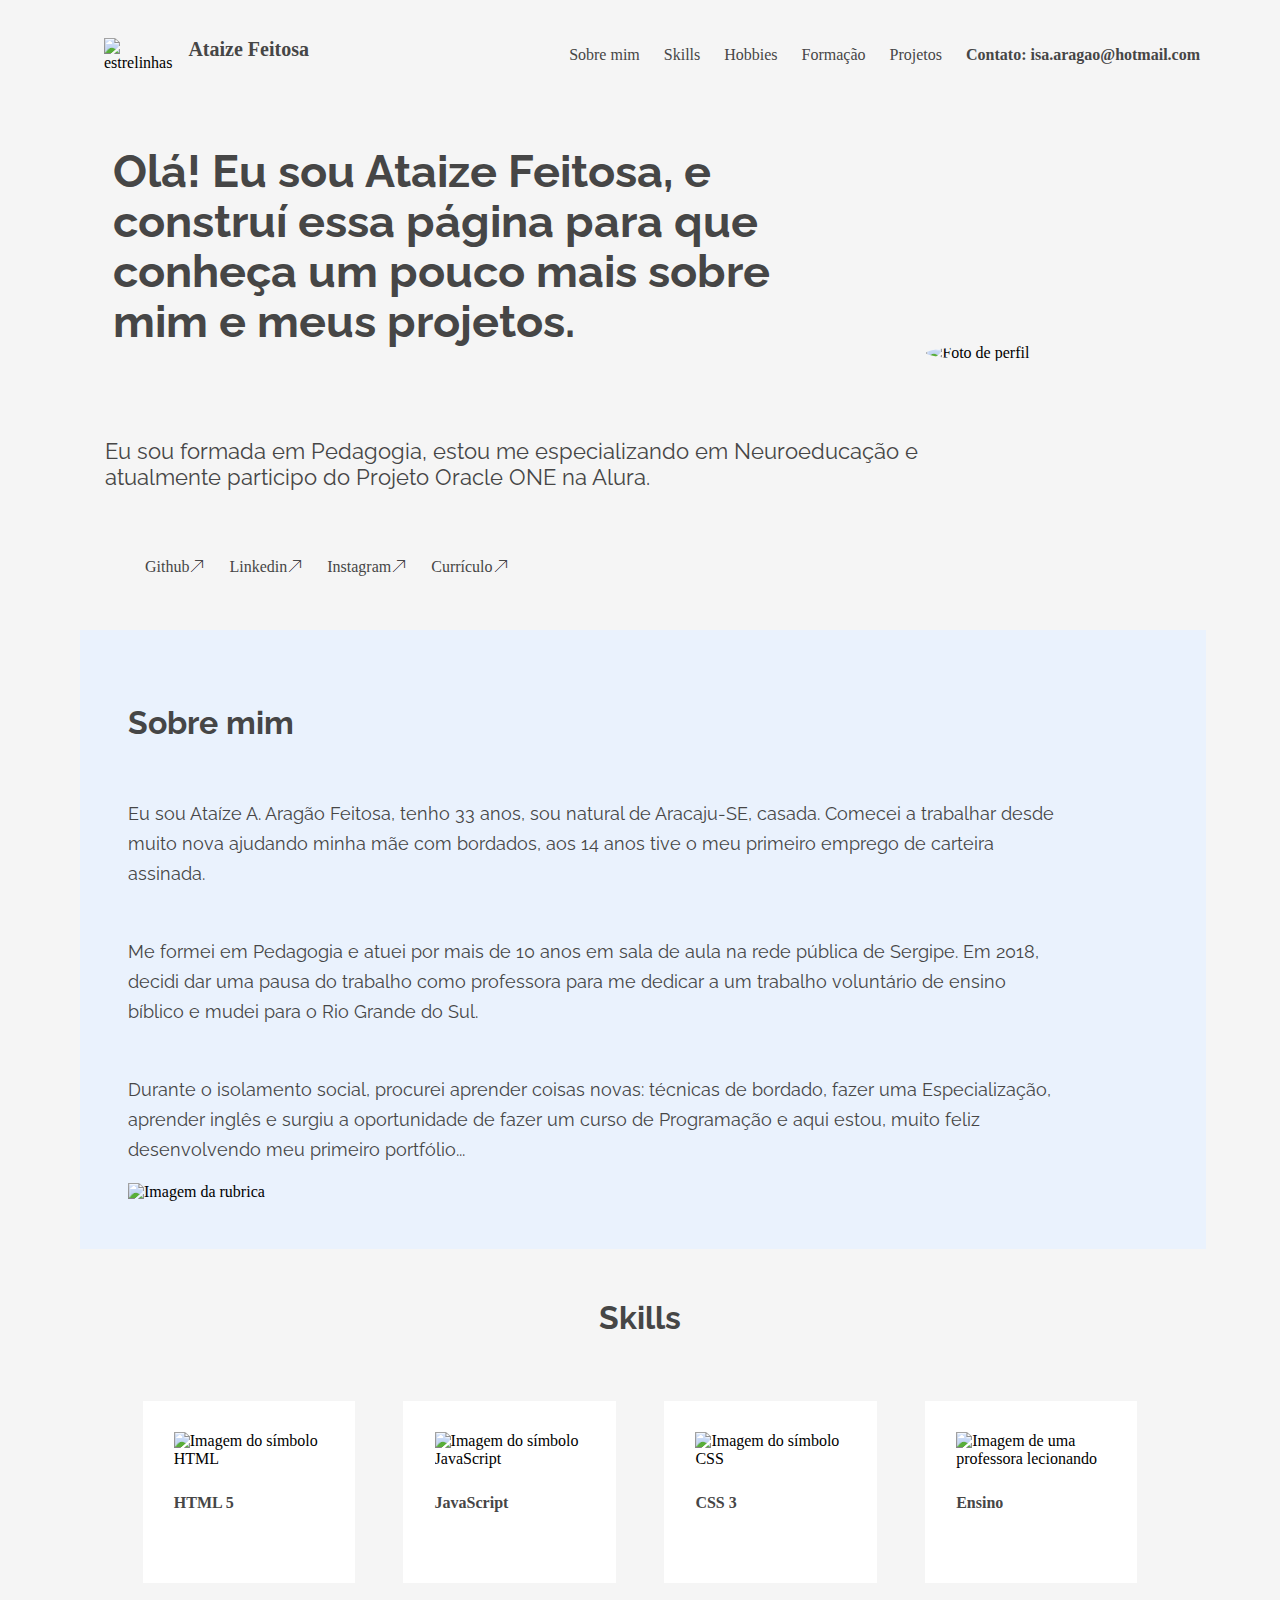
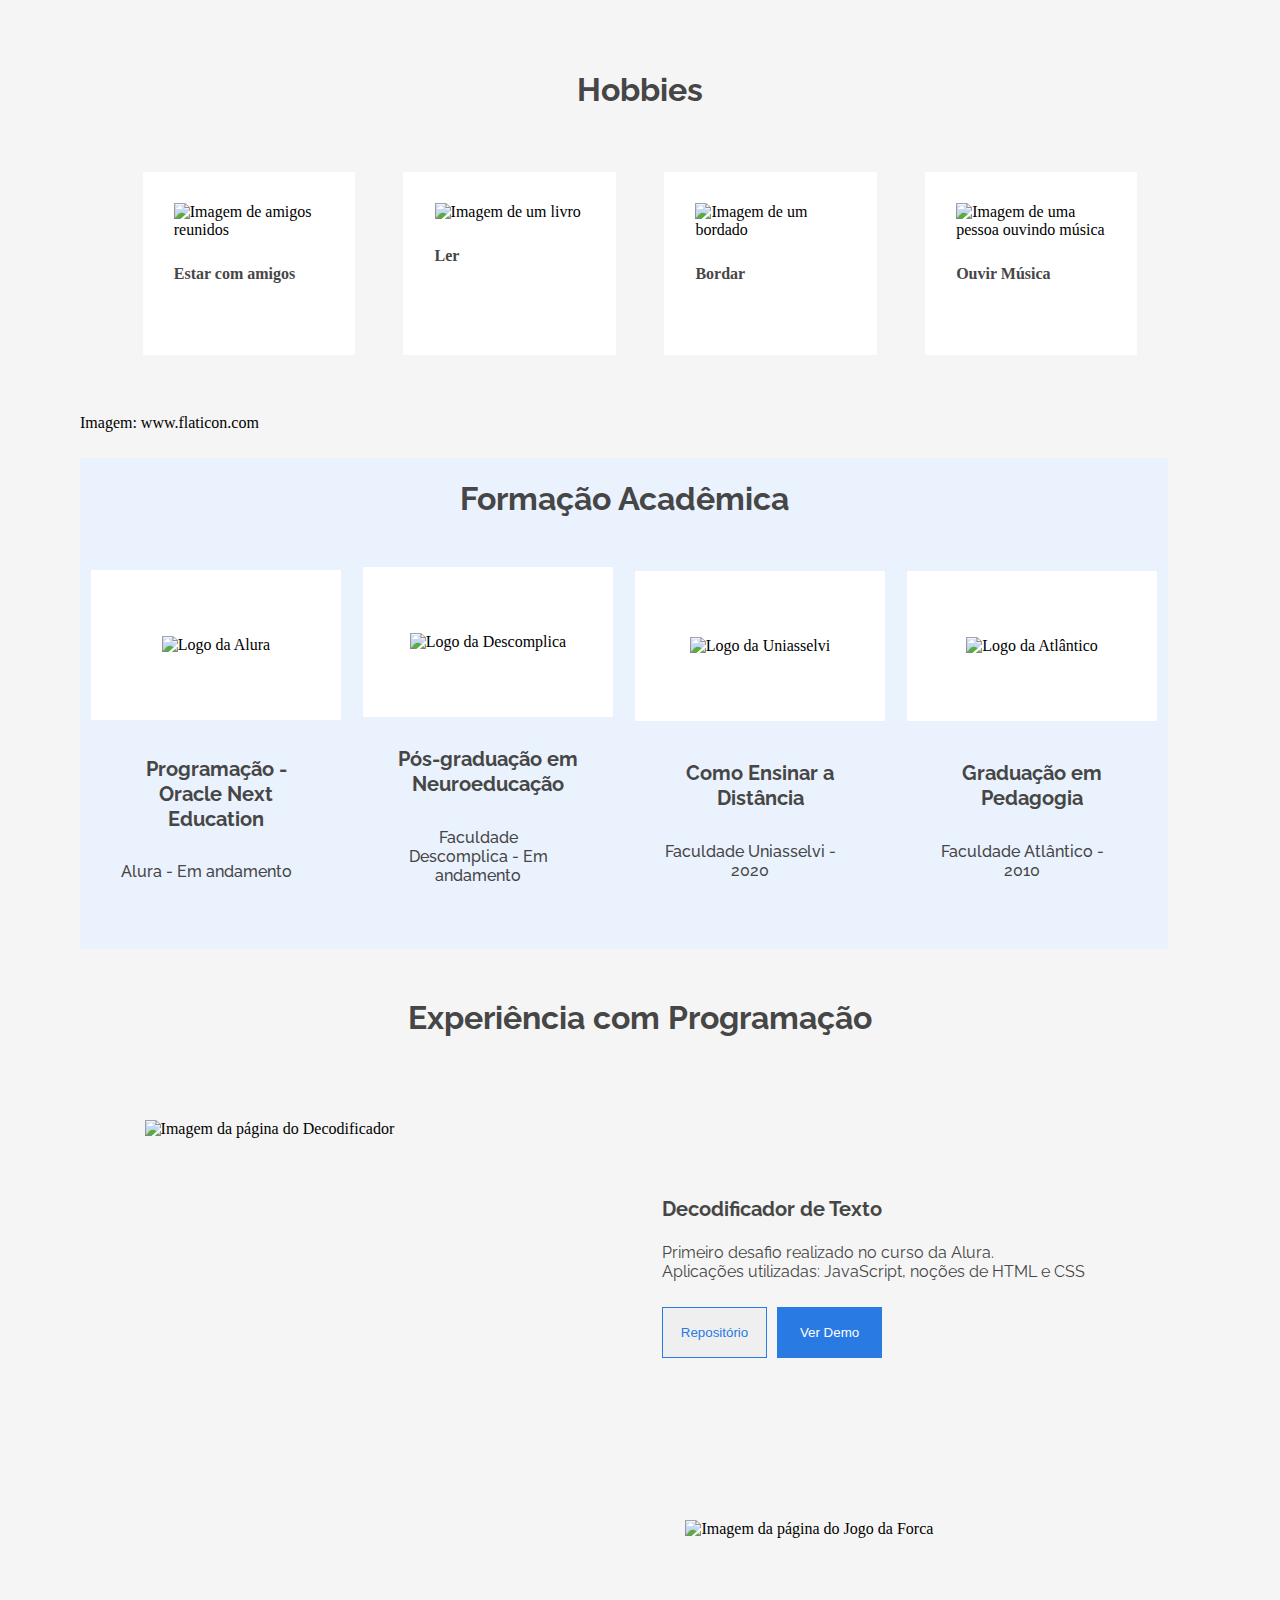
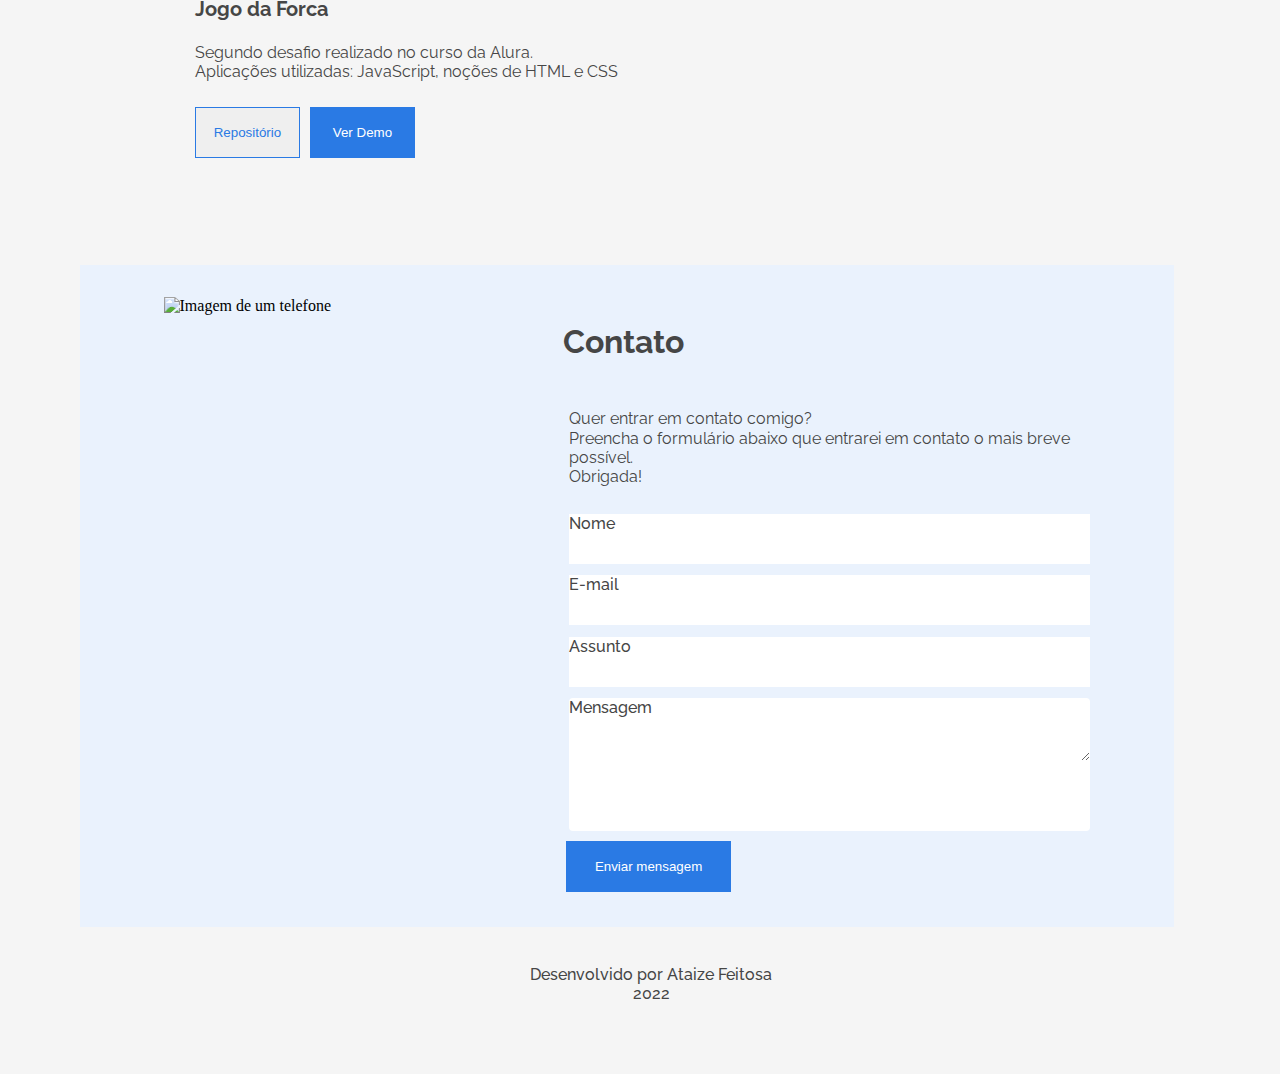
==== commit 9de4aaae: "Alteração Portfólio" ====
--- a/index.html
+++ b/index.html
@@ -171,6 +171,8 @@
 						<div  class="contato__informacao"><label>Assunto</label><input class="contato__input" type="text" id="assunto" class="input-padrao" required></div>
 
 						<div class="contato__informacao mensagem"><label>Mensagem</label><textarea class="contato__input" cols="70" rows="10" id="mensagem" class="input-padrao"></textarea required></div>
+
+						<div ><button class="contato__botao">Enviar mensagem</button></div>
 				</div>
 				
 			</section>
--- a/css/contato.css
+++ b/css/contato.css
@@ -9,17 +9,15 @@
 .contato__imagem {
 	display: flex;
 	width: 60%;
-	max-width: 450px;
+	max-width: 464px;
 	padding-left: 5%;
-	
 }
 .contato__caixa {
 	display: flex;
 	flex-direction: column;
-	justify-content: space-around;
+	justify-content: space-between;
 	padding-left: 5%;
 	width: 100%;
-
 }
 .contato__descricao {
 	font-family: Raleway;
@@ -48,7 +46,7 @@
 	font-weight: 500;
 	line-height: 19px;
 	color: #464646;
-	width: 70%;
+	width: 90%;
 	height: 50px;
 	left: 0px;
 	top: 264px;
@@ -56,7 +54,12 @@
 
 }
 .mensagem {
-	height: 210px;
+	position: static;
+	width: 90%;
+	height: 133px;
+	top: 0px;
+	background: #FFFFFF;
+	border-radius: 4px;
 }
 .contato__input {
 	border: none;
@@ -66,6 +69,27 @@
 .contato__input:hover {
 	border: 1px solid #2A7AE4;
 }
+.contato__botao {
+	position: static;
+	width: 165px;
+	height: 51px;
+	left: 0px;
+	top: 545px;
+	background: #2A7AE4;
+	border: 1px solid #2A7AE4;
+	box-sizing: border-box;
+	color: white;
+	transform: 1s;
+	margin: 2%;
+}
+.contato__botao:hover {
+	cursor: pointer;
+	font-weight: bold;
+	border: 2px solid #5595E9;
+	cursor: pointer;
+	font-weight: bold;
+	background: #4D4DFF;
+}
 @media (max-width: 768px){
 		.contato {
 			display: flex;
@@ -73,5 +97,8 @@
 			flex-wrap: wrap;
 			justify-content: center;
 		}
+		.contato__imagem {
+			width: 80%;
+		}
 
 	}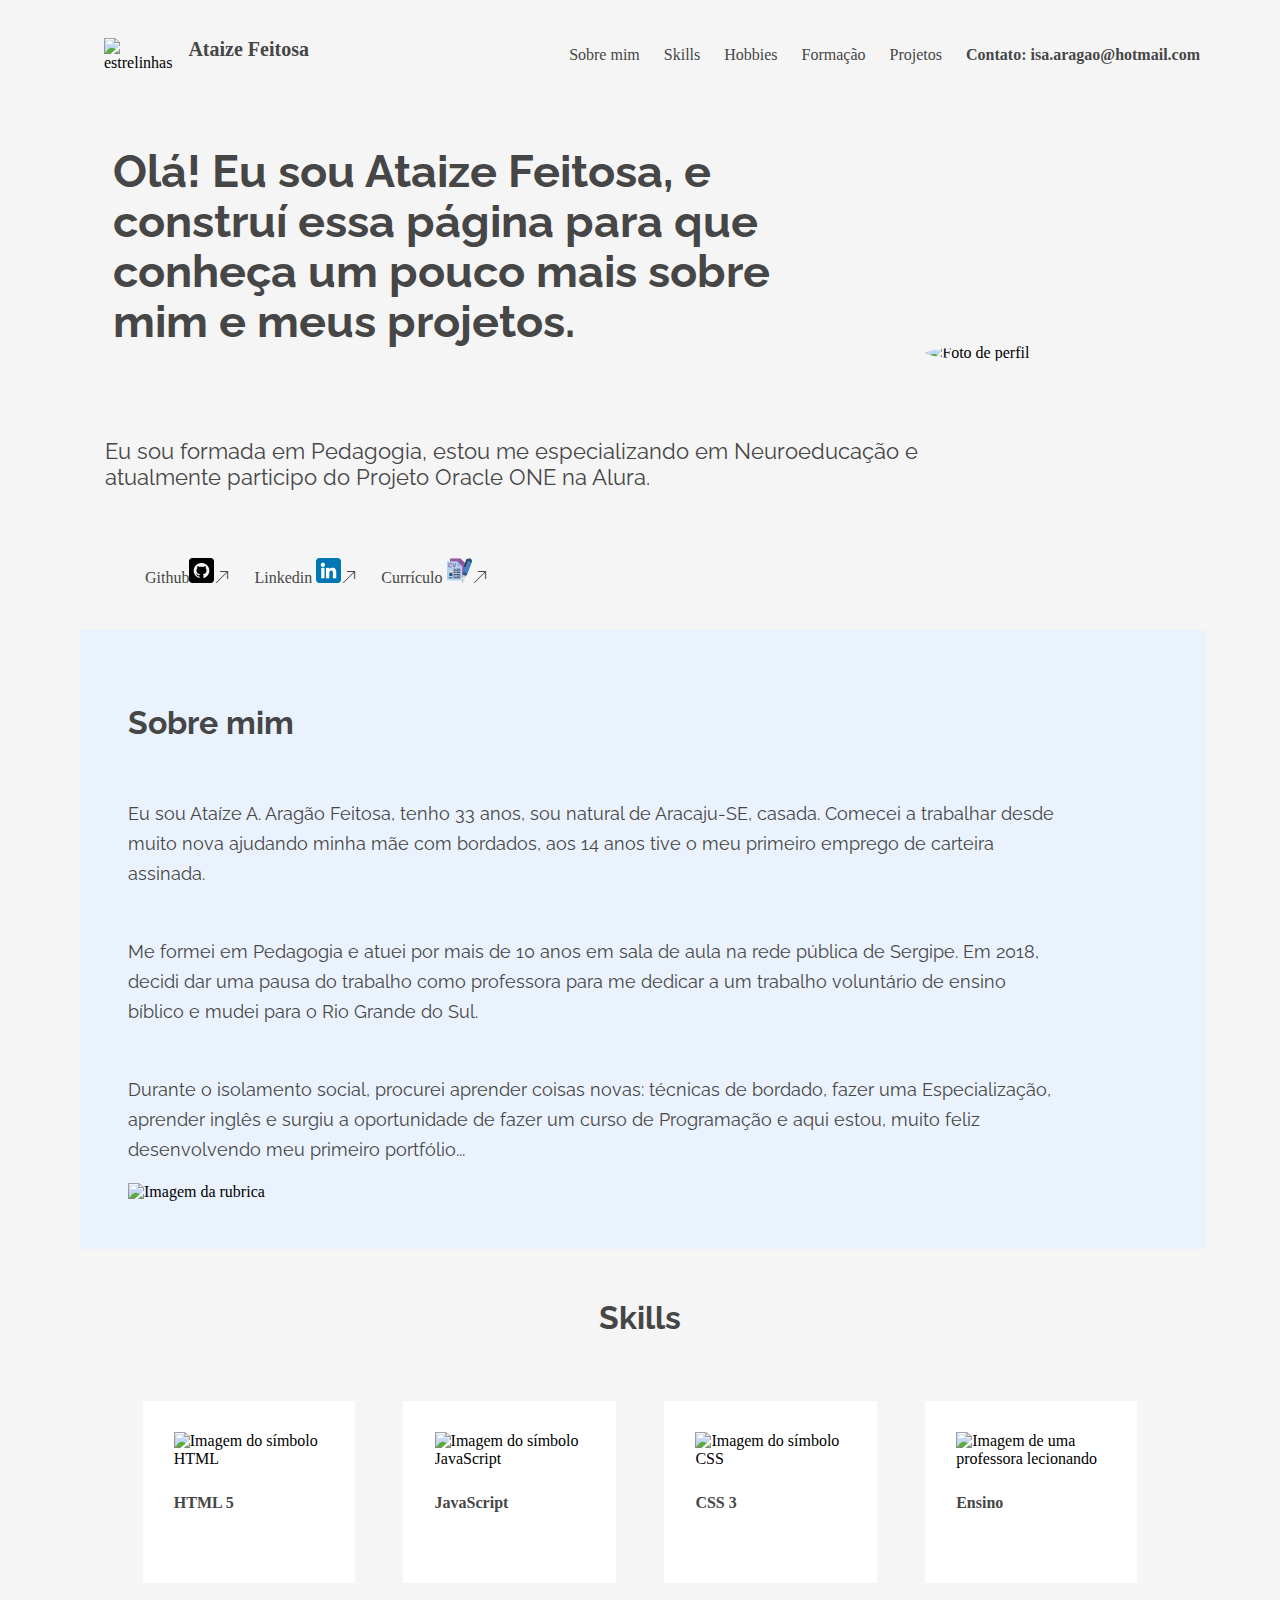
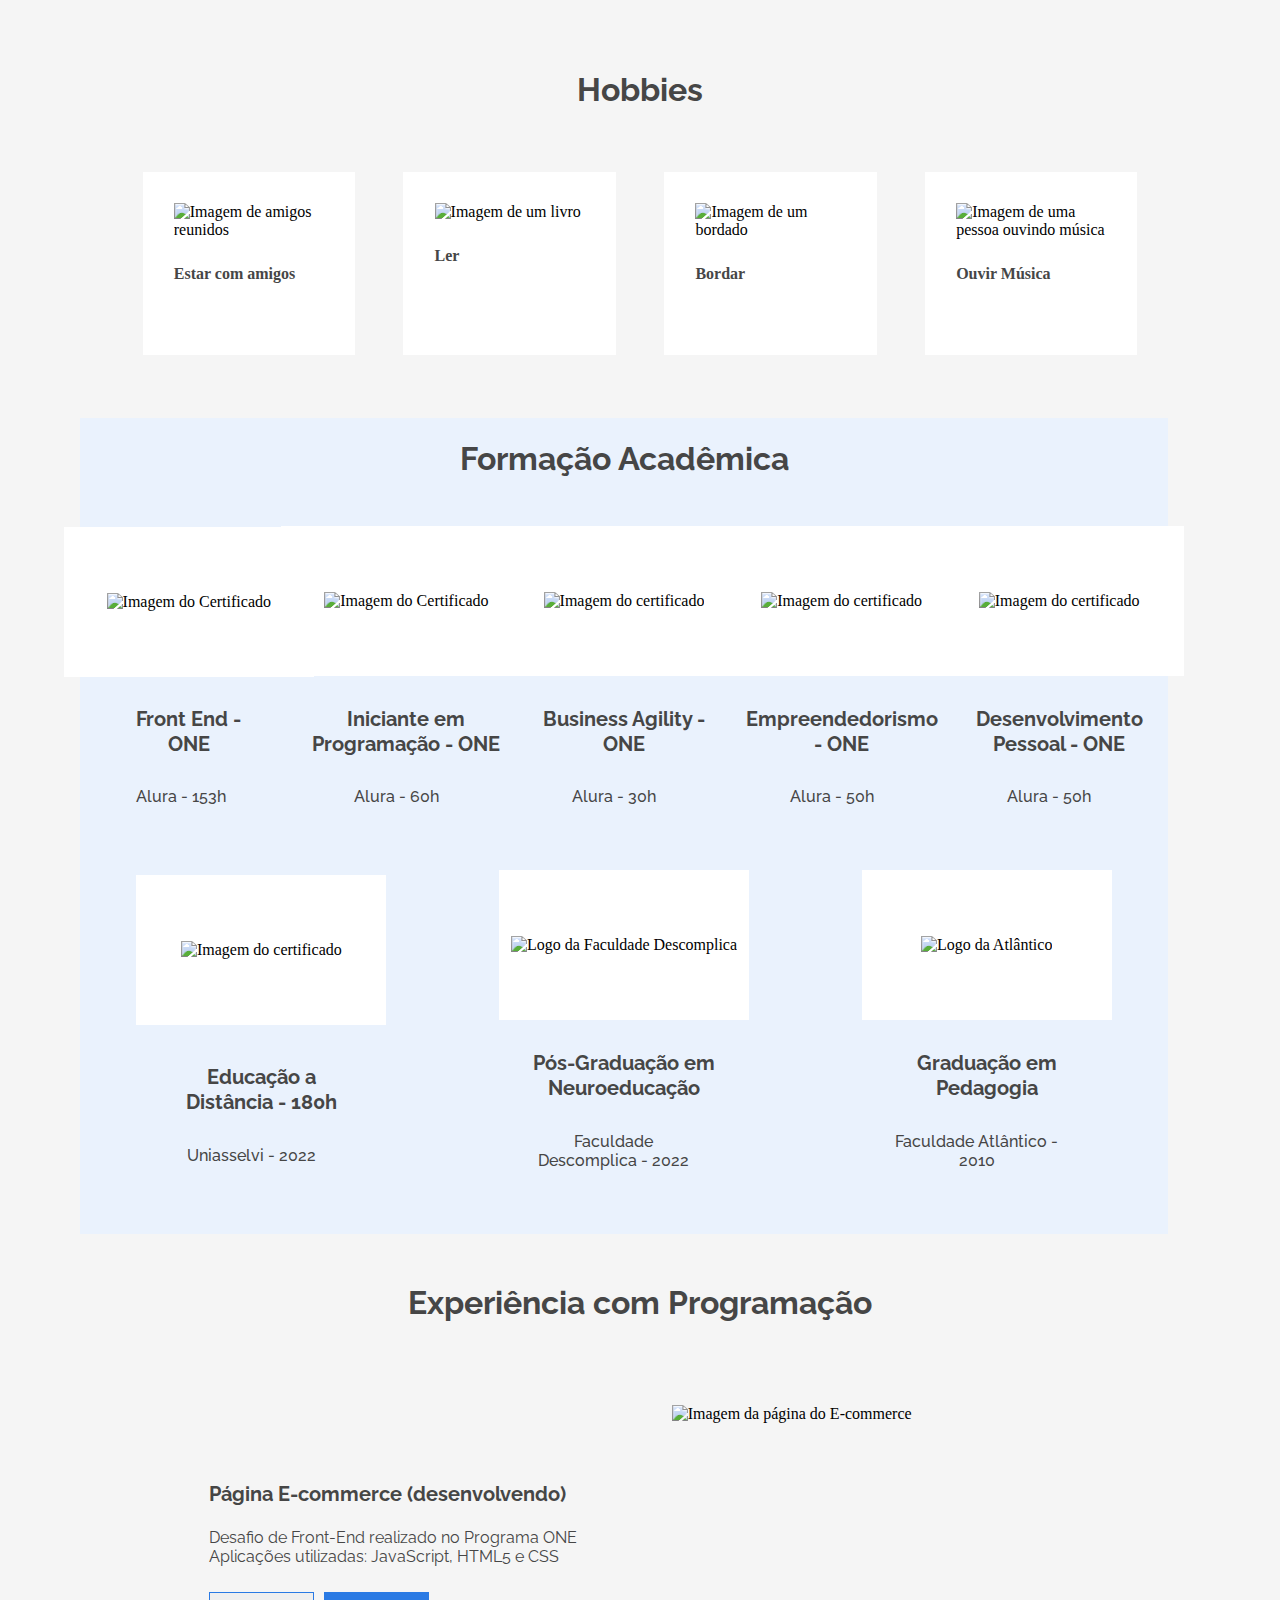
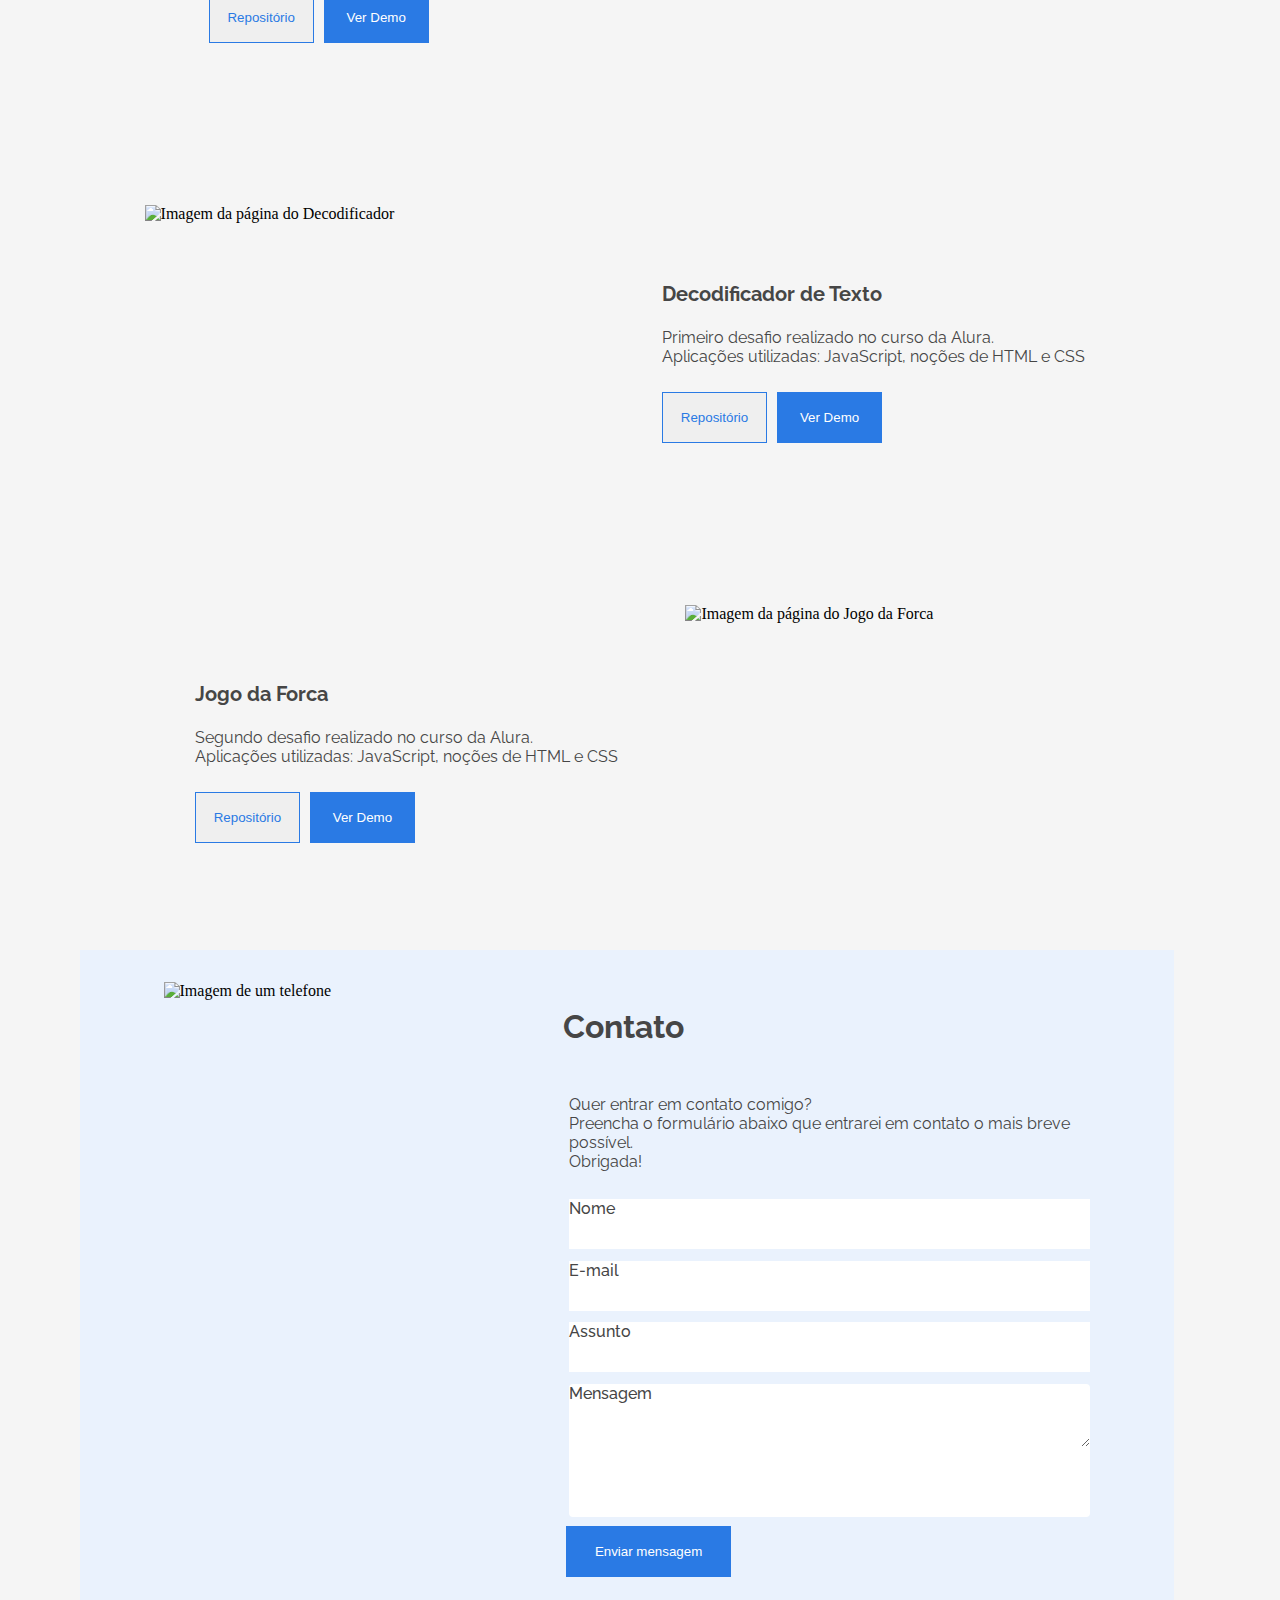
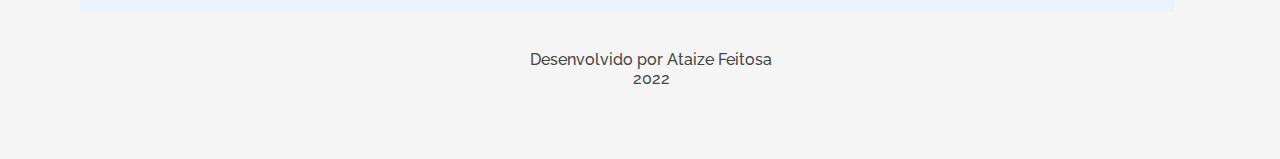
==== commit b0116b57: "Organizando o código" ====
--- a/index.html
+++ b/index.html
@@ -1,185 +1,281 @@
 <!DOCTYPE html>
 <html lang="pt-br">
-	<head>
-		<meta charset="UTF-8">
-		<meta name="viewport" content="width=device-width initial-scale=1.0">
-		<title>Ataize Feitosa</title>
-		<link rel="preconnect" href="https://fonts.googleapis.com">
-		<link rel="preconnect" href="https://fonts.gstatic.com" crossorigin>
-		<link href="https://fonts.googleapis.com/css2?family=Raleway:wght@400;700&display=swap" rel="stylesheet">
-		<link rel="stylesheet" href="./css/reset.css">
-		<link rel="stylesheet" href="./css/base.css">
-		<link rel="stylesheet" href="./css/cabecalho.css">
-		<link rel="stylesheet" href="./css/menu.css">
-		<link rel="stylesheet" href="./css/sobre.css">
-		<link rel="stylesheet" href="./css/skills.css">
-		<link rel="stylesheet" href="./css/formacao.css"
-		><link rel="stylesheet" href="./css/experiencia.css">
-		<link rel="stylesheet" href="./css/contato.css">
-		<link rel="stylesheet" href="./css/rodape.css">
-
-		
-	</head>
-	<body>
-		<header class="cabecalho">
+<head>
+	<meta charset="UTF-8">
+	<meta http-equiv="X-UA-Compatible" content="IE=edge">
+	<meta name="viewport" content="width=device-width, initial-scale=1.0">
+	<title>Ataize Feitosa</title>
+	<link rel="preconnect" href="https://fonts.googleapis.com">
+	<link rel="preconnect" href="https://fonts.gstatic.com" crossorigin>
+	<link href="https://fonts.googleapis.com/css2?family=Raleway:wght@400;700&display=swap" rel="stylesheet">
+	<link rel="stylesheet" href="./css/base.css">
+	<link rel="stylesheet" href="./css/cabecalho.css">
+	<link rel="stylesheet" href="./css/menu.css">
+	<link rel="stylesheet" href="./css/sobre.css">
+	<link rel="stylesheet" href="./css/skills.css">
+	<link rel="stylesheet" href="./css/formacao.css">
+	<link rel="stylesheet" href="./css/experiencia.css">
+	<link rel="stylesheet" href="./css/contato.css">
+	<link rel="stylesheet" href="./css/rodape.css">
+</head>
+<body>
+	<header class="cabecalho">
 		<div class="cabecalho__principal">
 			<div class="cabecalho__principal-nome">
-			<img class="cabecalho__imagem" alt="estrelinhas" src="./img/vetor.png"><a class="cabecalho__nome" href="#ataize">Ataize Feitosa</a>
-			</div>
-			<div>			
+				<img class="cabecalho__imagem" alt="estrelinhas" src="./img/vetor.png">
+				<a class="cabecalho__nome" href="#ataize">Ataize Feitosa</a>
+			</div>
 			<nav class="cabecalho__itens">
 				<a class="cabecalho__item" href="#sobre-ataize">Sobre mim</a>
 				<a class="cabecalho__item" href="#minhas-skills">Skills</a>
 				<a class="cabecalho__item" href="#meus-hobbies">Hobbies</a>
 				<a class="cabecalho__item" href="#minha-formacao">Formação</a>
-				<a class="cabecalho__item" href="#meus-projetos">Projetos</a>	
+				<a class="cabecalho__item" href="#meus-projetos">Projetos</a>
 				<a class="cabecalho__item email" href="#meu-contato">Contato: isa.aragao@hotmail.com</a>
 			</nav>
-			</div>
 		</div>
 	</header>
-		<main>
-			<section class="menu">
-				
-				<section class="menu__principal">
-					<h1 class="menu__titulo" id="ataize"> Olá! Eu sou Ataize Feitosa, e construí essa página para que conheça um pouco mais sobre mim e meus projetos.</h1>
-					<p class="menu__descricao">Eu sou formada em Pedagogia, estou me especializando em Neuroeducação e atualmente participo do Projeto Oracle ONE na Alura.</p>
-					<nav class="menu__redesSociais">
-						<ul class="menu__redes">
-							<a class="menu__rede" href="https://github.com/Ataize">Github</a>
-							<a class="menu__rede" href="https://www.linkedin.com/in/ataizefeitosa/">Linkedin</a>
-							<a class="menu__rede" href="https://www.instagram.com/ataizefeitosa/">Instagram</a>
-							<a class="menu__rede">Currículo</a>
-						</ul>
-					</nav>
-
-				</section>
-				<img class="menu__foto" alt="Foto de perfil" src="./img/foto.png">
+	<main>
+		<section class="menu">
+			<div class="menu__principal">
+				<h1 class="menu__titulo" id="ataize"> Olá! Eu sou Ataize Feitosa, e construí essa página para que
+					conheça um pouco mais sobre mim e meus projetos.</h1>
+				<p class="menu__descricao">Eu sou formada em Pedagogia, estou me especializando em Neuroeducação e
+					atualmente participo do Projeto Oracle ONE na Alura.</p>
+				<nav class="menu__redesSociais">
+					<ul class="menu__redes">
+						<a class="menu__rede" href="https://github.com/Ataize" target="_blank">Github<img src="./img/github.png" alt="Logo GitHub"></img></a>						
+						<a class="menu__rede" href="https://www.linkedin.com/in/ataizefeitosa/"
+							target="_blank">Linkedin <img src="./img/linkedin.png" alt="Logo Linkedin"></a>
+						<a class="menu__rede" href="https://1drv.ms/u/s!AorRWqsM2Pb2hKUtobau31d6eD_F2w?e=F4t5o3"
+							target="_blank">Currículo <img src="./img/curriculo.png" alt="imagem Curriculo"></a>
+					</ul>
+				</nav>
+			</div>
+			<img class="menu__foto" alt="Foto de perfil" src="./img/foto.png">
+		</section>
+
+		<section class="sobre" id="sobre-ataize">
+			<div class="sobre__caixa">
+				<h2 class="sobre__subtitulo">Sobre mim</h2>
+
+				<p class="sobre__texto">Eu sou Ataíze A. Aragão Feitosa, tenho 33 anos, sou natural de Aracaju-SE,
+					casada.
+					Comecei a trabalhar desde muito nova ajudando minha mãe com bordados,
+					aos 14 anos tive o meu primeiro emprego de carteira assinada.</p>
+
+				<p class="sobre__texto">Me formei em Pedagogia e atuei por mais de 10 anos em sala de aula na rede
+					pública de Sergipe.
+					Em 2018, decidi dar uma pausa do trabalho como professora para me dedicar a um trabalho voluntário
+					de ensino bíblico
+					e mudei para o Rio Grande do Sul.</p>
+
+				<p class="sobre__texto">Durante o isolamento social, procurei aprender coisas novas: técnicas de
+					bordado, fazer uma Especialização,
+					aprender inglês e surgiu a oportunidade de fazer um curso de Programação e aqui estou, muito feliz
+					desenvolvendo meu primeiro portfólio...</p>
+				<img class="sobre__rubrica" alt="Imagem da rubrica" src="./img/rubrica.png">
+			</div>
+		</section>
+		<section class="Skills">
+
+			<div class="skills__caixa">
+				<h2 class="subtitulo" id="minhas-skills">Skills</h2>
+				<nav class="skills__navegação">
+					<ul class="skills__itens">
+						<li class="skills__item"><img class="skills__imagem" alt="Imagem do símbolo HTML"
+								src="./img/html3.png">
+							<p class="skills__descricao">HTML 5</p>
+						</li>
+						<li class="skills__item"><img class="skills__imagem" alt="Imagem do símbolo JavaScript"
+								src="./img/js3.png">
+							<p class="skills__descricao">JavaScript</p>
+						</li>
+						<li class="skills__item"><img class="skills__imagem" alt="Imagem do símbolo CSS"
+								src="./img/css3.png">
+							<p class="skills__descricao">CSS 3</p>
+						</li>
+						<li class="skills__item"><img class="skills__imagem" alt="Imagem de uma professora lecionando"
+								src="./img/aula.png">
+							<p class="skills__descricao">Ensino</p>
+						</li>
+					</ul>
+				</nav>
+
+				<h2 class="subtitulo" id="meus-hobbies">Hobbies</h2>
+				<nav>
+					<ul class="skills__itens">
+						<li class="skills__item"><img class="skills__imagem" alt="Imagem de amigos reunidos"
+								src="./img/amigo.png">
+							<p class="skills__descricao">Estar com amigos</p>
+						</li>
+						<li class="skills__item"><img class="skills__imagem" alt="Imagem de um livro"
+								src="./img/ler.png">
+							<p class="skills__descricao">Ler</p>
+						</li>
+						<li class="skills__item"><img class="skills__imagem" alt="Imagem de um bordado"
+								src="./img/bordado.png">
+							<p class="skills__descricao">Bordar</p>
+						</li>
+						<li class="skills__item"><img class="skills__imagem" alt="Imagem de uma pessoa ouvindo música"
+								src="./img/musica.png">
+							<p class="skills__descricao">Ouvir Música</p>
+						</li>
+					</ul href="https://www.flaticon.com/br/autores/srip" class="fonte">
+				</nav>
+			</div>
+		</section>
+
+		<section class="formacao">
+			<h2 class="formacao__subtitulo" id="minha-formacao">Formação Acadêmica</h2>
+			<section class="formacao__instituicao">
+				<div class="formacao__caixa">
+					<div class="formacao__imagem"><img src="./img/front-end.png" alt="Imagem do Certificado"></div>
+					<div class="formacao__conteudo">
+						<h4 class="formacao__titulo">Front End - ONE</h4>
+						<p class="formacao__descricao">Alura - 153h</p>
+					</div>
+				</div>
+
+				<div class="formacao__caixa">
+					<div class="formacao__imagem"><img src="./img/iniciante-programacao.png" alt="Imagem do Certificado">
+					</div>
+					<div class="formacao__conteudo">
+						<h4 class="formacao__titulo">Iniciante em Programação - ONE</h4>
+						<p class="formacao__descricao">Alura - 60h</p>
+					</div>
+				</div>
+
+				<div class="formacao__caixa">
+					<div class="formacao__imagem"><img src="./img/business-agility.png" alt="Imagem do certificado"></div>
+					<div class="formacao__conteudo">
+						<h4 class="formacao__titulo">Business Agility - ONE</h4>
+						<p class="formacao__descricao">Alura - 30h</p>
+					</div>
+				</div>
+
+				<div class="formacao__caixa">
+					<div class="formacao__imagem"><img src="./img/empreendedorismo.png" alt="Imagem do certificado"></div>
+					<div class="formacao__conteudo">
+						<h4 class="formacao__titulo">Empreendedorismo - ONE</h4>
+						<p class="formacao__descricao">Alura - 50h</p>
+					</div>
+				</div>
+
+				<div class="formacao__caixa">
+					<div class="formacao__imagem"><img src="./img/desenvolvimento-pessoal.png" alt="Imagem do certificado">
+					</div>
+					<div class="formacao__conteudo">
+						<h4 class="formacao__titulo">Desenvolvimento Pessoal - ONE</h4>
+						<p class="formacao__descricao">Alura - 50h</p>
+					</div>
+				</div>
+
+				<div class="formacao__caixa">
+					<div class="formacao__imagem"><img src="./img/uniasselvi.png" alt="Imagem do certificado"></div>
+					<div class="formacao__conteudo">
+						<h4 class="formacao__titulo">Educação a Distância - 180h</h4>
+						<p class="formacao__descricao">Uniasselvi - 2022</p>
+					</div>
+				</div>
+
+				<div class="formacao__caixa">
+					<div class="formacao__imagem"><img src="./img/descomplica1.png" alt="Logo da Faculdade Descomplica"></div>
+					<div class="formacao__conteudo">
+						<h4 class="formacao__titulo">Pós-Graduação em Neuroeducação</h4>
+						<p class="formacao__descricao">Faculdade Descomplica - 2022</p>
+					</div>
+				</div>
+
+				<div class="formacao__caixa">
+					<div class="formacao__imagem"><img src="./img/atlantico.png" alt="Logo da Atlântico"></div>
+					<div class="formacao__conteudo">
+						<h4 class="formacao__titulo">Graduação em Pedagogia</h4>
+						<p class="formacao__descricao">Faculdade Atlântico - 2010</p>
+					</div>
+				</div>
 			</section>
 
-			<section class="sobre" id="sobre-ataize">
-				<div class="sobre__caixa">
-					<h2 class="sobre__subtitulo">Sobre mim</h2>
-
-					<p class="sobre__texto">Eu sou Ataíze A. Aragão Feitosa, tenho 33 anos, sou natural de Aracaju-SE, casada. Comecei a trabalhar desde muito nova ajudando minha mãe com bordados, aos 14 anos tive o meu primeiro emprego de carteira assinada.</p>
-
-					<p class="sobre__texto">Me formei em Pedagogia e atuei por mais de 10 anos em sala de aula na rede pública de Sergipe. Em 2018, decidi dar uma pausa do trabalho como professora para me dedicar a um trabalho voluntário de ensino bíblico e mudei para o Rio Grande do Sul.</p>
-
-					<p class="sobre__texto">Durante o isolamento social, procurei aprender coisas novas: técnicas de bordado, fazer uma Especialização, aprender inglês e surgiu a oportunidade de fazer um curso de Programação e aqui estou, muito feliz desenvolvendo meu primeiro portfólio...</p>
-					<img class="sobre__rubrica" alt="Imagem da rubrica" src="./img/rubrica.png">
-				</div>
+		</section>
+
+		<section class="experiencia" id="meus-projetos">
+			<h2 class="experiencia__titulo">Experiência com Programação</h2>
+			<div class="experiencia__projetos">
+				<div class="experiencia__projeto">
+					<h4 class="experiencia__nome">Página E-commerce (desenvolvendo)</h4>
+					<p class="experiencia__descricao">Desafio de Front-End realizado no Programa ONE<br> Aplicações
+						utilizadas: JavaScript, HTML5 e CSS</p>
+					<div class="experiencia__botoes"><a href="https://github.com/Ataize/Isa-Bordando-E-commerce" target="_blank"><button
+								class="experiencia__repositorio">Repositório</button></a>
+						<a href="https://ataize.github.io/Isa-Bordando-E-commerce/" target="_blank"><button
+								class="experiencia__demo">Ver Demo</button></a>
+					</div>
+				</div>
+				<img src="./img/e-commerce.png" class="experiencia__imagem" alt="Imagem da página do E-commerce">
+			</div>
+
+			<div class="experiencia__projetos">
+				<img src="./img/decodificador.png" class="experiencia__imagem" alt="Imagem da página do Decodificador">
+				<div class="experiencia__projeto">
+					<h4 class="experiencia__nome">Decodificador de Texto</h4>
+					<p class="experiencia__descricao">Primeiro desafio realizado no curso da Alura.<br> Aplicações
+						utilizadas: JavaScript, noções de HTML e CSS</p>
+					<div class="experiencia__botoes"><a
+							href="https://github.com/Ataize/ChallengeOne-Decodificador"><button
+								class="experiencia__repositorio">Repositório</button></a>
+						<a href="https://ataize.github.io/ChallengeOne-Decodificador/"><button
+								class="experiencia__demo">Ver Demo</button></a>
+					</div>
+				</div>
+			</div>
+			<div class="experiencia__projetos">
+				<div class="experiencia__projeto">
+					<h4 class="experiencia__nome">Jogo da Forca</h4>
+					<p class="experiencia__descricao">Segundo desafio realizado no curso da Alura.<br> Aplicações
+						utilizadas: JavaScript, noções de HTML e CSS</p>
+					<div class="experiencia__botoes"><a
+							href="https://github.com/Ataize/Jogo-da-Forca--ChallengeONE"><button
+								class="experiencia__repositorio">Repositório</button></a>
+						<a href="https://ataize.github.io/Jogo-da-Forca--ChallengeONE/"><button
+								class="experiencia__demo">Ver Demo</button></a>
+					</div>
+				</div>
+				<img src="./img/forca.png" class="experiencia__imagem" alt="Imagem da página do Jogo da Forca">
+			</div>
+		</section>
+
+		<section class="contato" id="meu-contato">
+			<img class="contato__imagem" src="./img/contato.png" alt="Imagem de um telefone">
+			<div class="contato__caixa">
+				<h2 class="sobre__subtitulo">Contato</h2>
+				<p class="contato__descricao">Quer entrar em contato comigo?<br>Preencha o formulário abaixo que
+					entrarei em contato o mais breve possível.<br> Obrigada!</p>
+				<form action="mailto:isa.aragao@hotmail.com.br" method="POST" enctype="text/plain"
+					class="contato__formulario" name="form">
+					<div class="contato__informacao"><label>Nome</label>
+						<input class="contato__input" type="text" id="nomesobrenome" class="input-padrao" name="nome"
+							required>
+					</div>
+
+
+					<div class="contato__informacao"><label>E-mail</label><input class="contato__input" type="email"
+							id="e-mail" class="input-padrao" name="email" required></div>
+
+					<div class="contato__informacao"><label>Assunto</label><input class="contato__input" type="text"
+							id="assunto" class="input-padrao" name="assunto" required></div>
+
+					<div class="contato__informacao mensagem"><label>Mensagem</label><textarea class="contato__input"
+							cols="70" rows="10" id="mensagem" class="input-padrao" name="mensagem"></textarea required></div>
+
+						<div><button class="contato__botao" type="submit" id="submit">Enviar mensagem</button></div>
+					</form>
+				</div>				
 			</section>
-
-			<section class="Skills">
-				
-				<div class="skills__caixa">
-					<h2 class="subtitulo" id="minhas-skills">Skills</h2>
-					<nav class="skills__navegação">
-						<ul class="skills__itens">
-							<li class="skills__item"><img class="skills__imagem" alt="Imagem do símbolo HTML" src="./img/html3.png"><p class="skills__descricao">HTML 5</p></li>
-							<li class="skills__item"><img class="skills__imagem" alt="Imagem do símbolo JavaScript" src="./img/js3.png"><p class="skills__descricao">JavaScript</p></li>
-							<li class="skills__item"><img class="skills__imagem" alt="Imagem do símbolo CSS" src="./img/css3.png"><p class="skills__descricao">CSS 3</p></li>
-							<li class="skills__item"><img class="skills__imagem" alt="Imagem de uma professora lecionando" src="./img/aula.png"><p class="skills__descricao">Ensino</p></li>
-						</ul>			
-					</nav>
-				
-					<h2 class="subtitulo" id="meus-hobbies">Hobbies</h2>
-					<nav>
-						<ul class="skills__itens">
-							<li class="skills__item"><img class="skills__imagem" alt="Imagem de amigos reunidos" src="./img/amigo.png"><p class="skills__descricao">Estar com amigos</p></li>
-							<li class="skills__item"><img class="skills__imagem" alt="Imagem de um livro" src="./img/ler.png"><p class="skills__descricao">Ler</p></li>
-							<li class="skills__item"><img class="skills__imagem" alt="Imagem de um bordado" src="./img/bordado.png"><p class="skills__descricao">Bordar</p></li>
-							<li class="skills__item"><img class="skills__imagem" alt="Imagem de uma pessoa ouvindo música" src="./img/musica.png"><p class="skills__descricao">Ouvir Música</p></li>
-						</ul href="https://www.flaticon.com/br/autores/srip" class="fonte">Imagem: www.flaticon.com			
-					</nav>
-				</div>
-			</section>
-
-			<section class="formacao">
-				<h2 class="formacao__subtitulo" id="minha-formacao">Formação Acadêmica</h2>
-				<section class="formacao__instituicao">
-					<div class="formacao__caixa">
-                   		<div class="formacao__imagem"><img src="./img/alura.png" alt="Logo da Alura"></div>
-                   		<div class="formacao__conteudo">
-                        	<h4 class="formacao__titulo">Programação - Oracle Next Education</h4>
-                        	<p class="formacao__descricao">Alura - Em andamento</p>
-                    	</div>
-                 </div>
-
-                 <div class="formacao__caixa">
-                   <div class="formacao__imagem"><img src="./img/descomplica1.png" alt="Logo da Descomplica"></div>
-                   <div class="formacao__conteudo">
-                        <h4 class="formacao__titulo">Pós-graduação em Neuroeducação</h4>
-                        <p class="formacao__descricao">Faculdade Descomplica - Em andamento</p>
-                    </div>
-                 </div>
-
-                  <div class="formacao__caixa">
-                   <div class="formacao__imagem"><img src="./img/uniasselvi1.jpg" alt="Logo da Uniasselvi"></div>
-                    <div class="formacao__conteudo">
-                        <h4 class="formacao__titulo">Como Ensinar a Distância</h4>
-                        <p class="formacao__descricao">Faculdade Uniasselvi - 2020</p>
-                    </div>
-                 </div>
-
-                  <div class="formacao__caixa">
-                   <div class="formacao__imagem"><img src="./img/atlantico.jpeg" alt="Logo da Atlântico"></div>
-                    <div class="formacao__conteudo">
-                        <h4 class="formacao__titulo">Graduação em Pedagogia</h4>
-                        <p class="formacao__descricao">Faculdade Atlântico - 2010</p>
-                    </div>
-                 </div>
-			</section>
-               
-			</section>
-
-			<section class="experiencia" id="meus-projetos">
-				<h2 class="experiencia__titulo">Experiência com Programação</h2>
-				
-				<div class="experiencia__projetos">
-					<img src="./img/decodificador.png" class="experiencia__imagem" alt="Imagem da página do Decodificador">
-					<div class="experiencia__projeto">
-						<h4 class="experiencia__nome">Decodificador de Texto</h4>
-						<p class="experiencia__descricao">Primeiro desafio realizado no curso da Alura.<br> Aplicações utilizadas: JavaScript, noções de HTML e CSS</p>
-						<div class="experiencia__botoes"><a href="https://github.com/Ataize/ChallengeOne-Decodificador"><button class="experiencia__repositorio">Repositório</button></a>
-						<a href="https://ataize.github.io/ChallengeOne-Decodificador/"><button class="experiencia__demo">Ver Demo</button></a></div>
-					</div>
-				</div>
-				<div class="experiencia__projetos">
-					<div class="experiencia__projeto">
-						<h4 class="experiencia__nome">Jogo da Forca</h4>
-						<p class="experiencia__descricao">Segundo desafio realizado no curso da Alura.<br> Aplicações utilizadas: JavaScript, noções de HTML e CSS</p>
-						<div class="experiencia__botoes"><a href="https://github.com/Ataize/Jogo-da-Forca--ChallengeONE"><button class="experiencia__repositorio">Repositório</button></a>
-						<a href="https://ataize.github.io/Jogo-da-Forca--ChallengeONE/"><button class="experiencia__demo">Ver Demo</button></a></div>
-					</div>
-					<img src="./img/forca.png" class="experiencia__imagem" alt="Imagem da página do Jogo da Forca">
-				</div>
-			</section>
-
-			<section class="contato" id="meu-contato">
-				<img class="contato__imagem" src="./img/contato.png" alt="Imagem de um telefone">
-				<div class="contato__caixa">
-					<h2 class="sobre__subtitulo">Contato</h2>
-					<p class="contato__descricao">Quer entrar em contato comigo?<br>Preencha o formulário abaixo que entrarei em contato o mais breve possível.<br> Obrigada!</p>
-					<form class="contato__formulario">
-						<div class="contato__informacao"><label>Nome</label>
-						<input class="contato__input" type="text" id="nomesobrenome" class="input-padrao" required></div>
-						
-
-						<div class="contato__informacao" ><label>E-mail</label><input class="contato__input" type="email" id="e-mail" class="input-padrao" required ></div>
-
-						<div  class="contato__informacao"><label>Assunto</label><input class="contato__input" type="text" id="assunto" class="input-padrao" required></div>
-
-						<div class="contato__informacao mensagem"><label>Mensagem</label><textarea class="contato__input" cols="70" rows="10" id="mensagem" class="input-padrao"></textarea required></div>
-
-						<div ><button class="contato__botao">Enviar mensagem</button></div>
-				</div>
-				
-			</section>
-		</main>
-			
+		</main>			
 		<footer>
 			<p class="rodape">Desenvolvido por Ataize Feitosa <br>2022</p>
-	</footer>
+		</footer>
+	
 	</body>	
+	
 </html>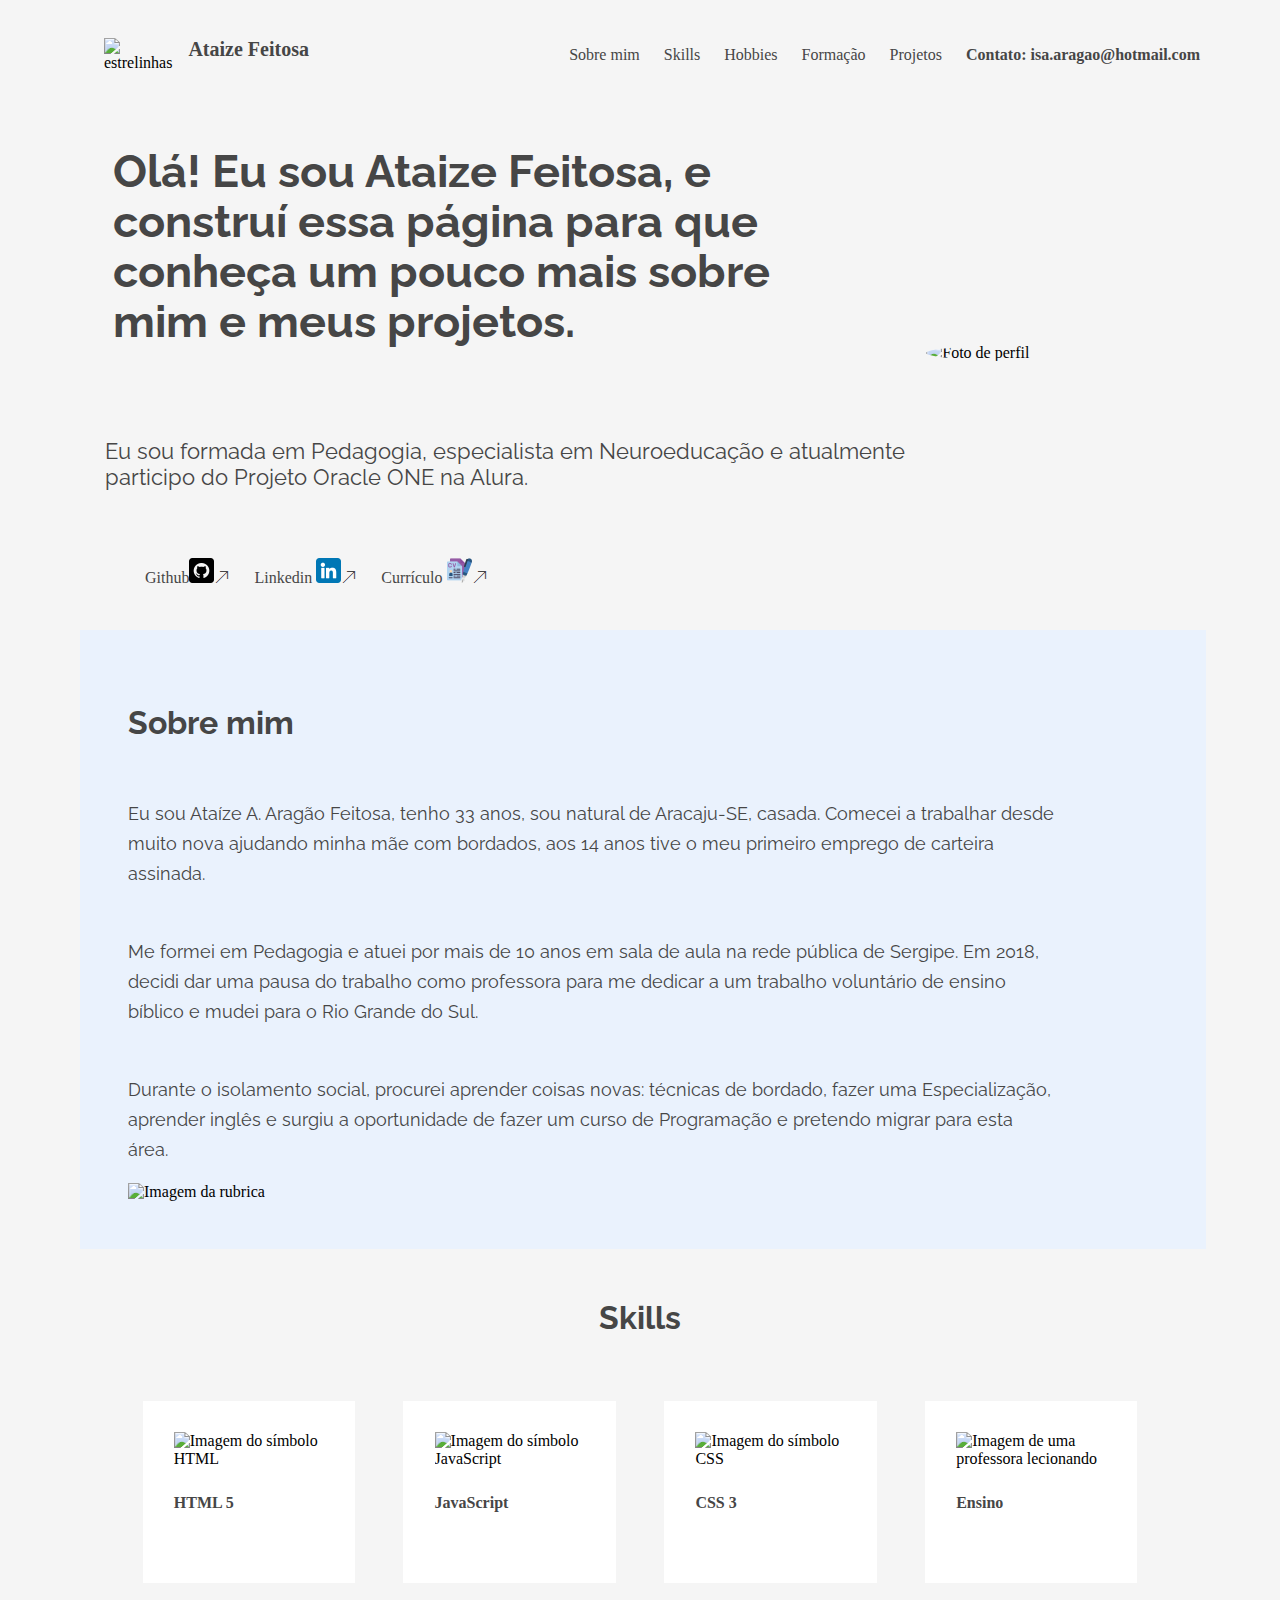
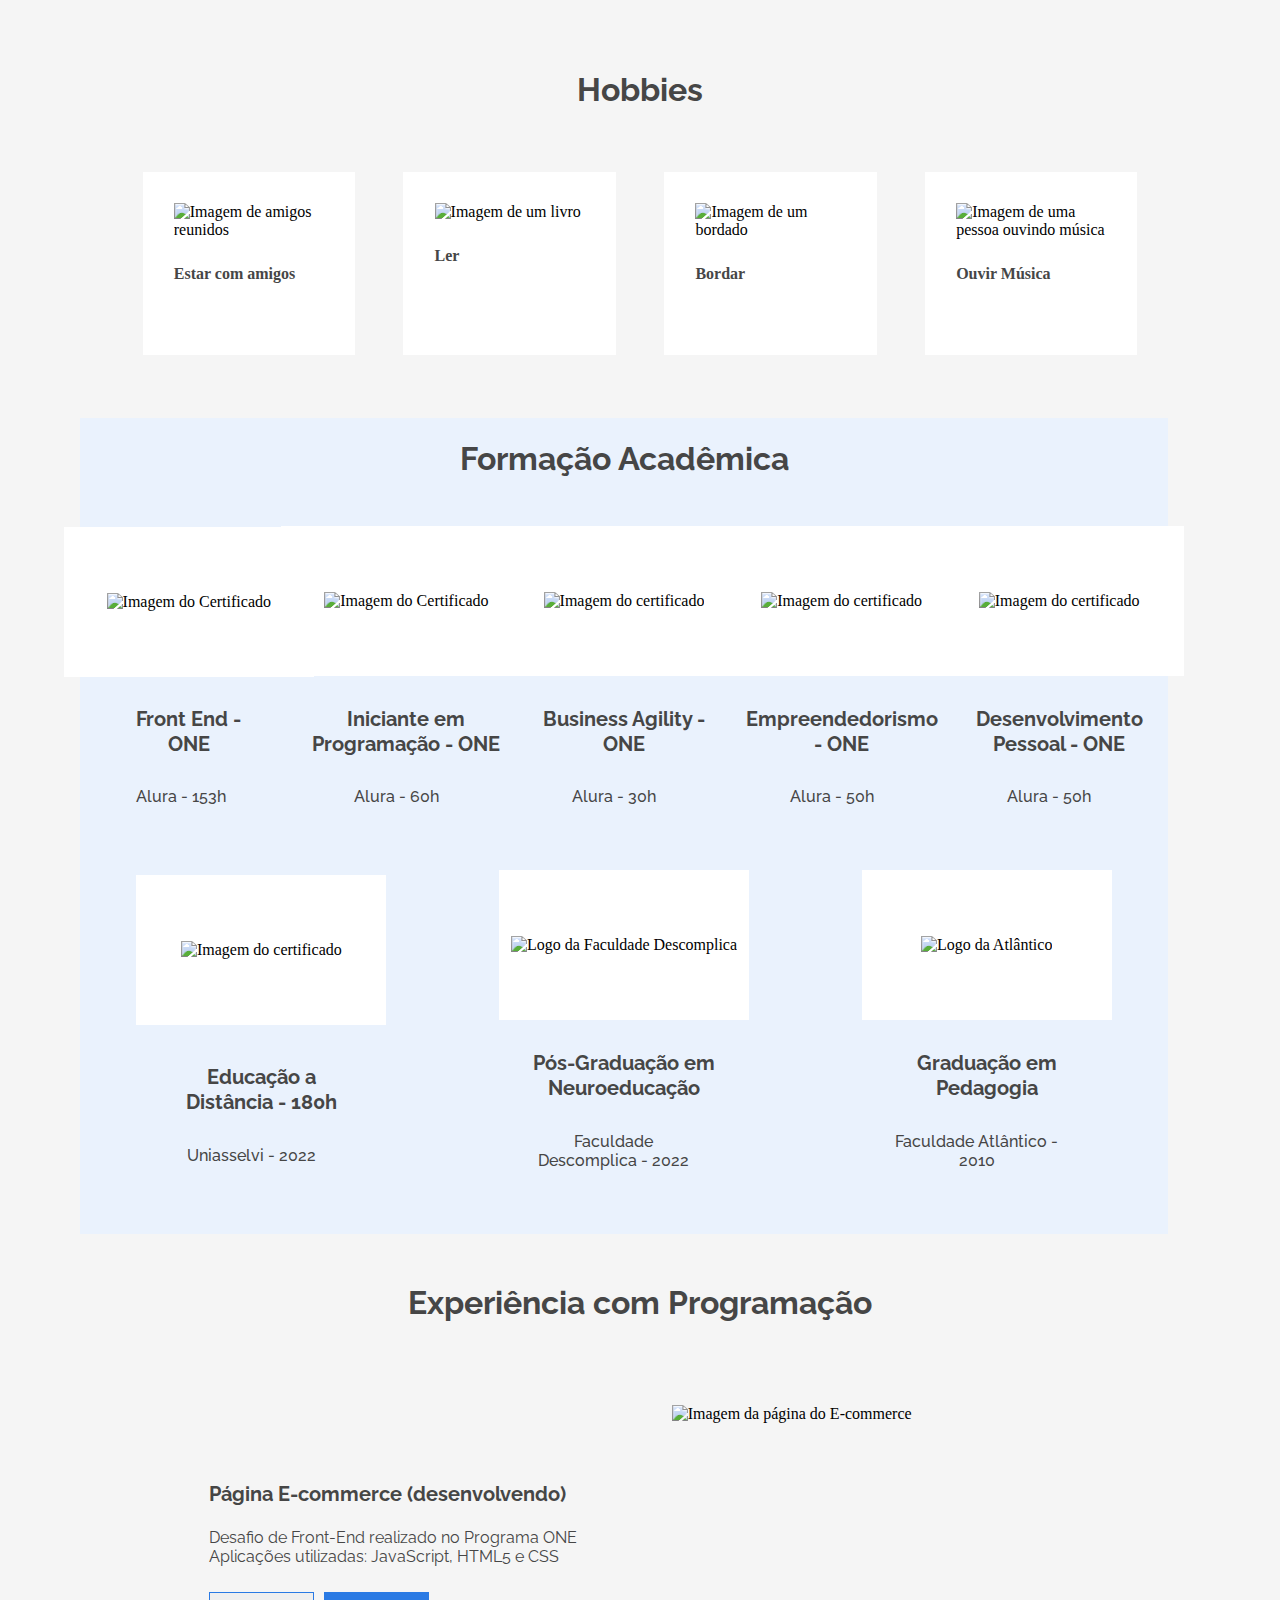
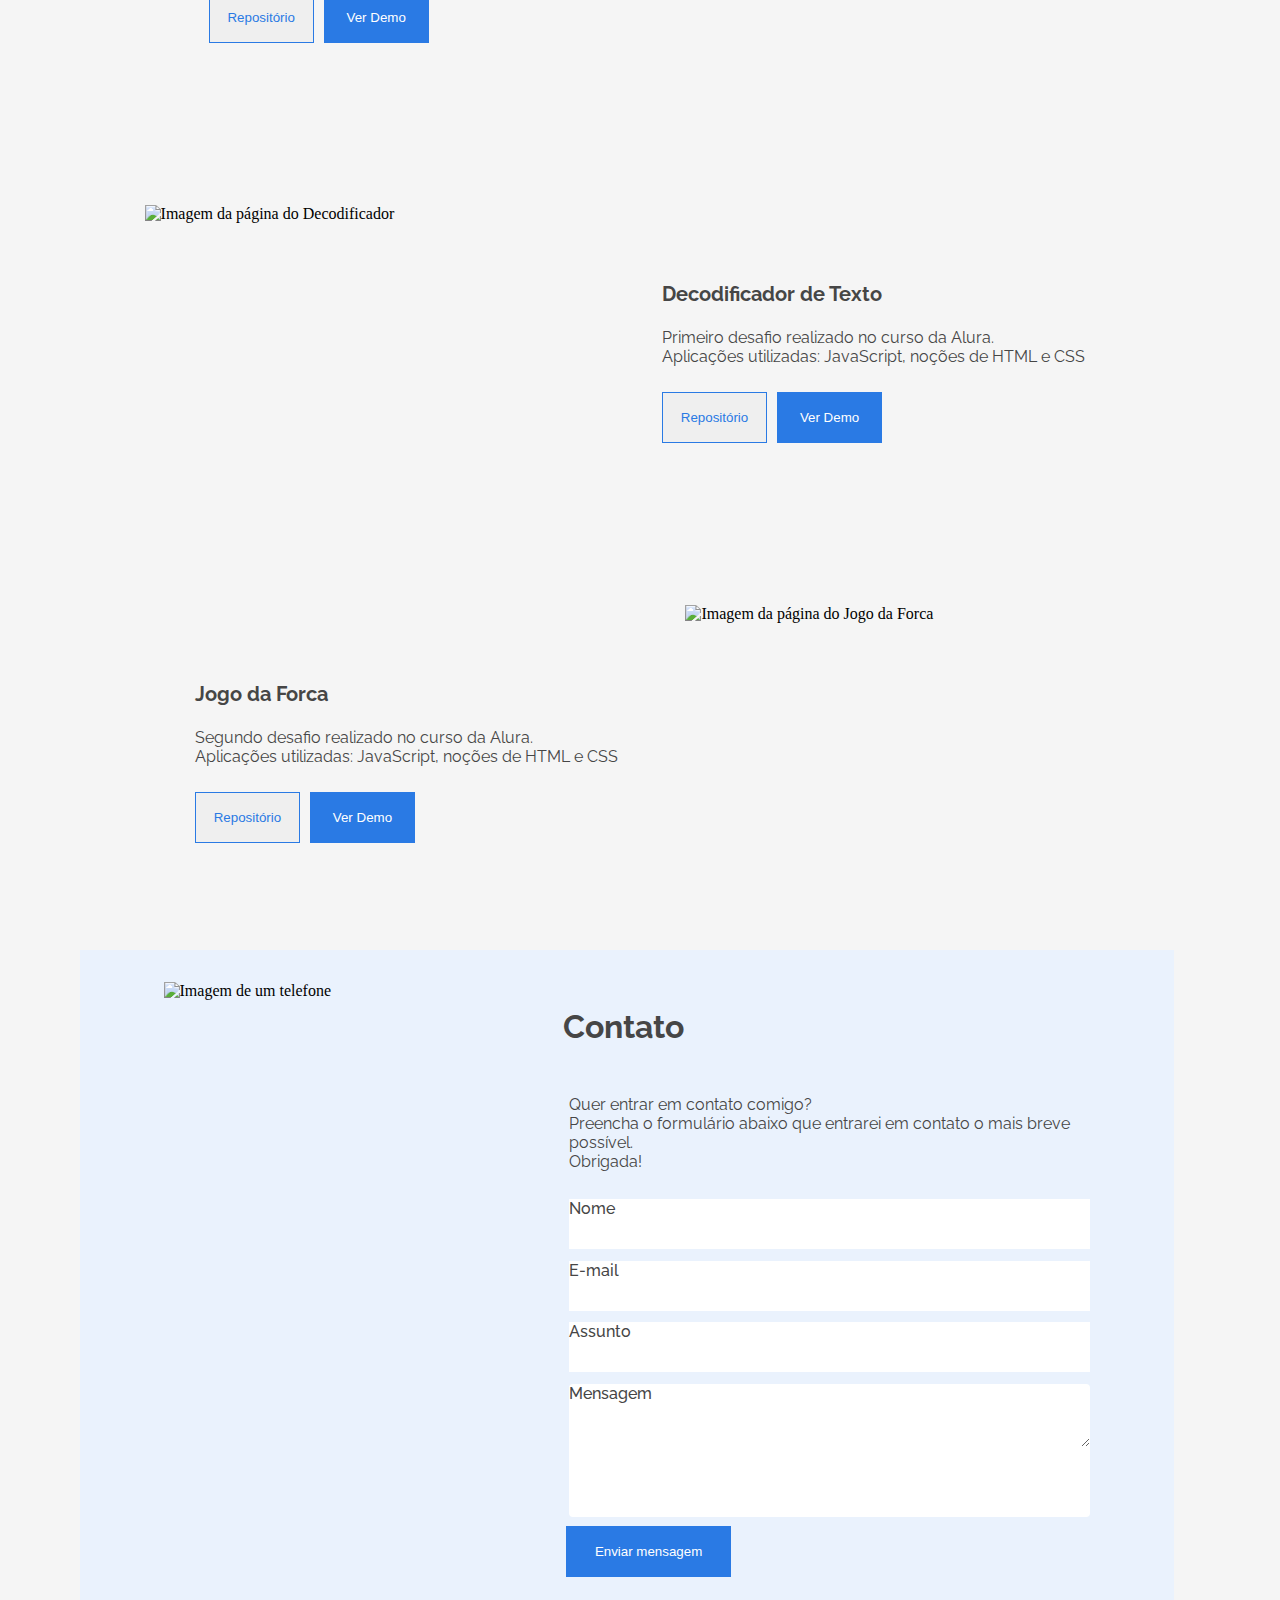
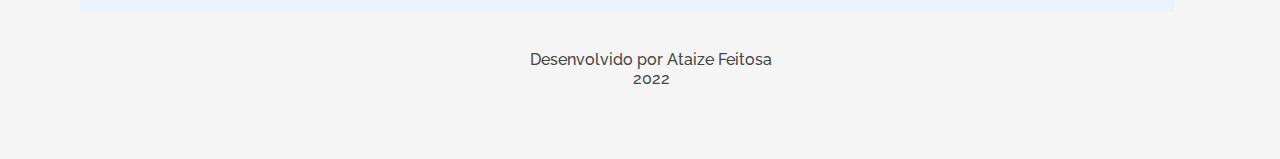
==== commit 5e70f9b7: "Update index.html" ====
--- a/index.html
+++ b/index.html
@@ -40,7 +40,7 @@
 			<div class="menu__principal">
 				<h1 class="menu__titulo" id="ataize"> Olá! Eu sou Ataize Feitosa, e construí essa página para que
 					conheça um pouco mais sobre mim e meus projetos.</h1>
-				<p class="menu__descricao">Eu sou formada em Pedagogia, estou me especializando em Neuroeducação e
+				<p class="menu__descricao">Eu sou formada em Pedagogia, especialista em Neuroeducação e
 					atualmente participo do Projeto Oracle ONE na Alura.</p>
 				<nav class="menu__redesSociais">
 					<ul class="menu__redes">
@@ -72,8 +72,7 @@
 
 				<p class="sobre__texto">Durante o isolamento social, procurei aprender coisas novas: técnicas de
 					bordado, fazer uma Especialização,
-					aprender inglês e surgiu a oportunidade de fazer um curso de Programação e aqui estou, muito feliz
-					desenvolvendo meu primeiro portfólio...</p>
+					aprender inglês e surgiu a oportunidade de fazer um curso de Programação e pretendo migrar para esta área.</p>
 				<img class="sobre__rubrica" alt="Imagem da rubrica" src="./img/rubrica.png">
 			</div>
 		</section>
@@ -221,9 +220,9 @@
 					<p class="experiencia__descricao">Primeiro desafio realizado no curso da Alura.<br> Aplicações
 						utilizadas: JavaScript, noções de HTML e CSS</p>
 					<div class="experiencia__botoes"><a
-							href="https://github.com/Ataize/ChallengeOne-Decodificador"><button
+							href="https://github.com/Ataize/Decodificador-"><button
 								class="experiencia__repositorio">Repositório</button></a>
-						<a href="https://ataize.github.io/ChallengeOne-Decodificador/"><button
+						<a href="https://ataize.github.io/Decodificador-/"><button
 								class="experiencia__demo">Ver Demo</button></a>
 					</div>
 				</div>
@@ -278,4 +277,4 @@
 	
 	</body>	
 	
-</html>+</html>
